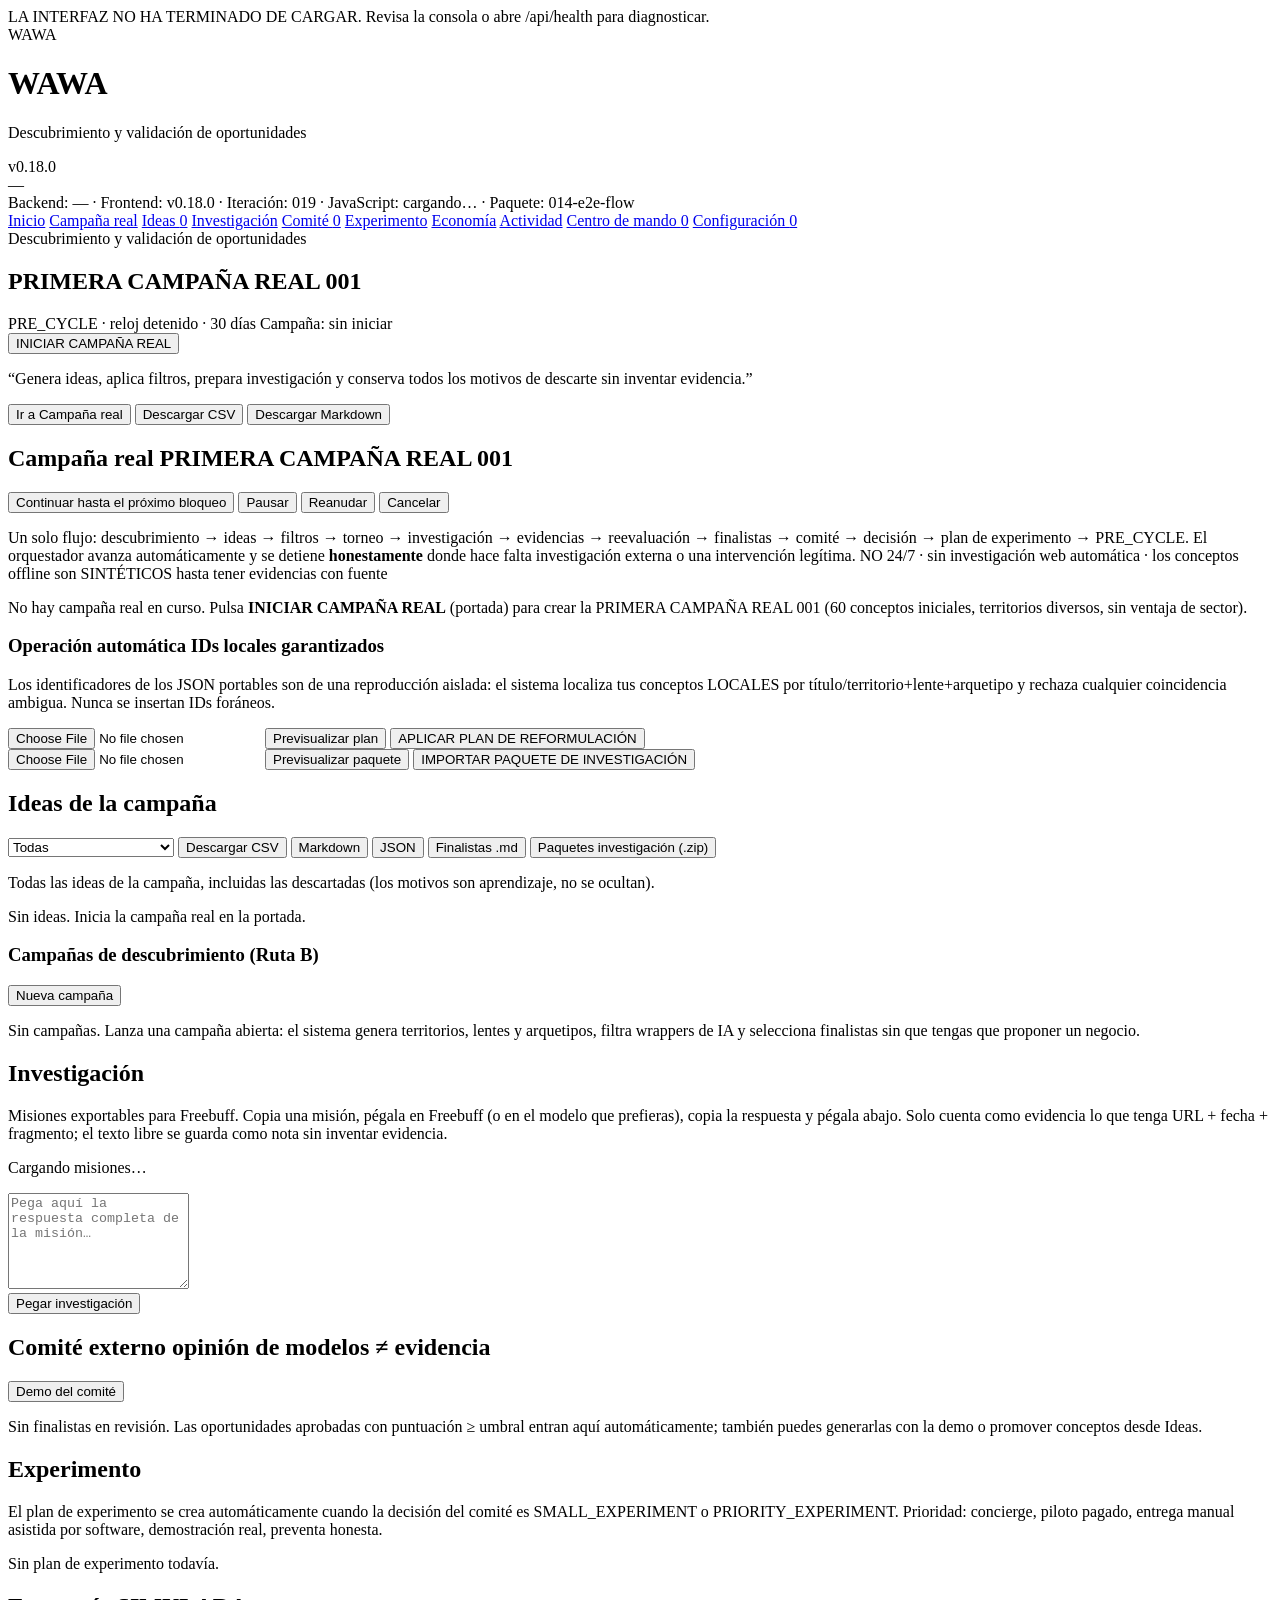
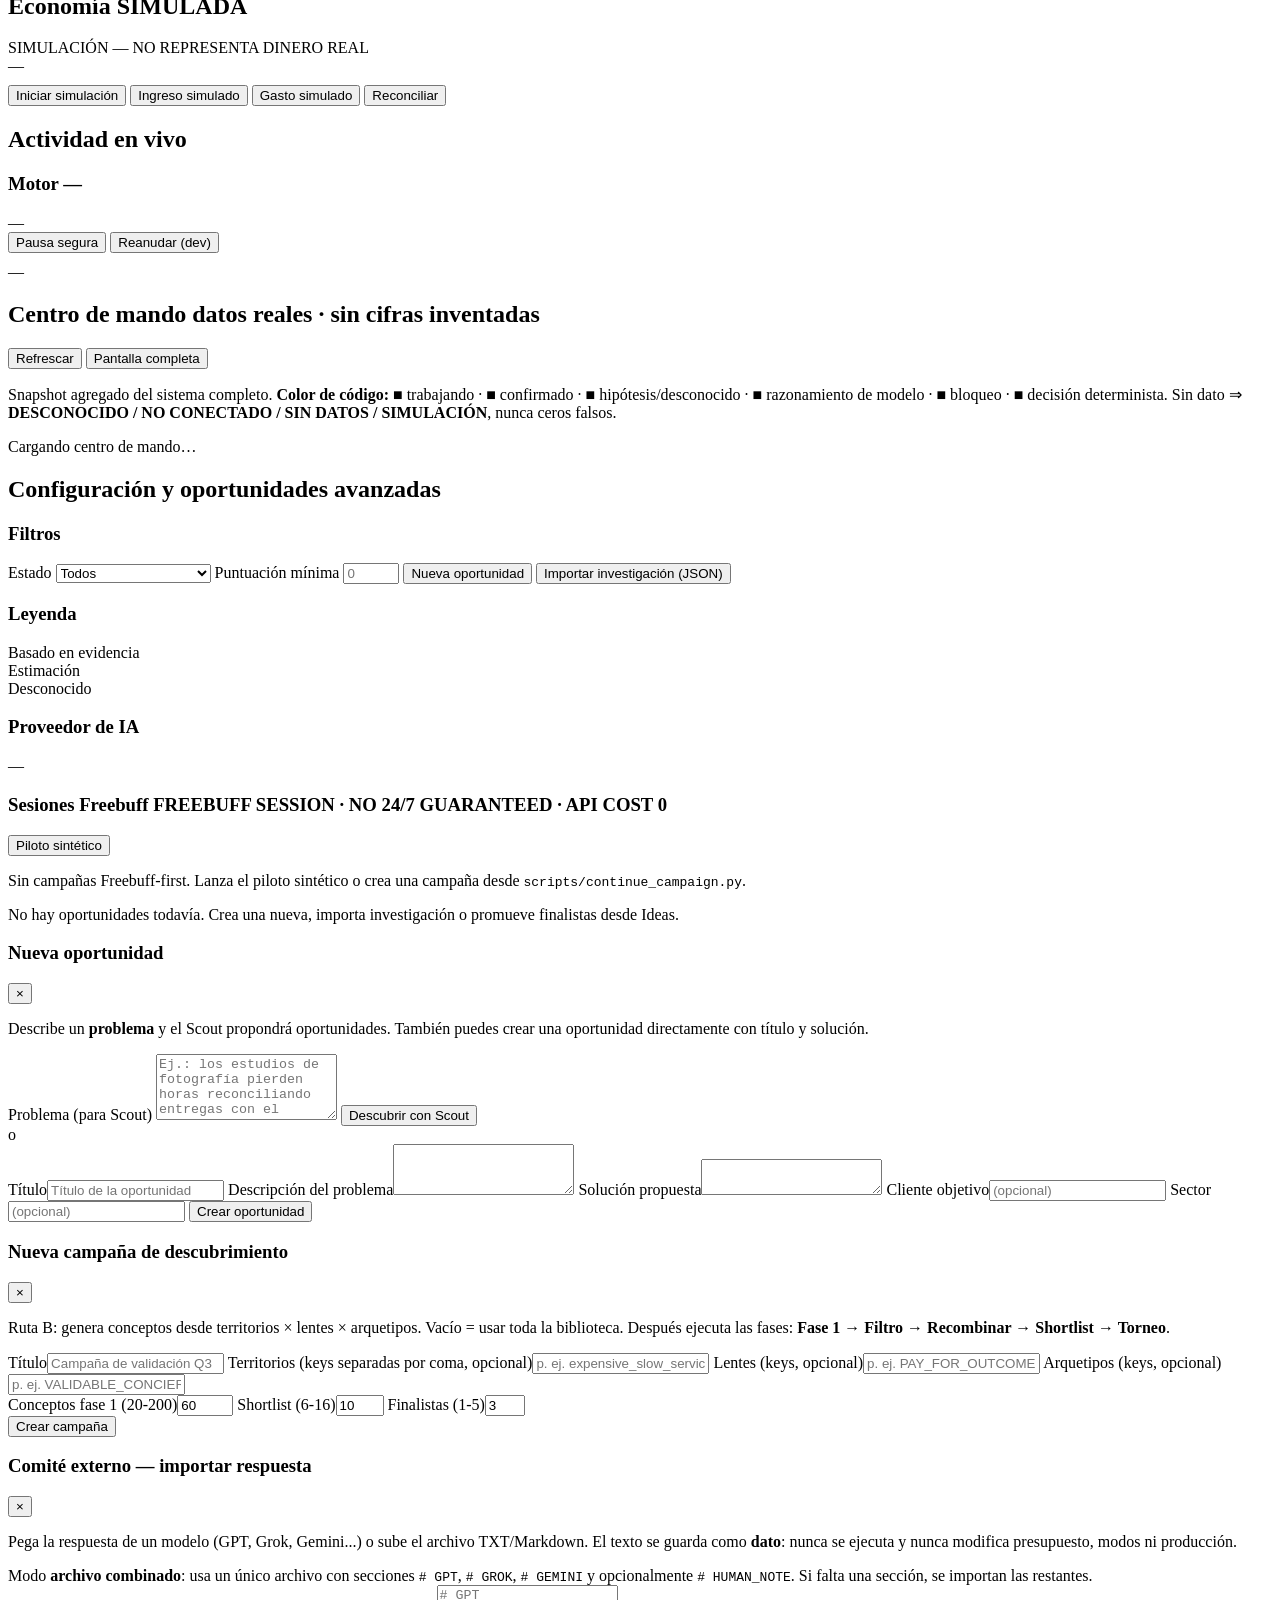
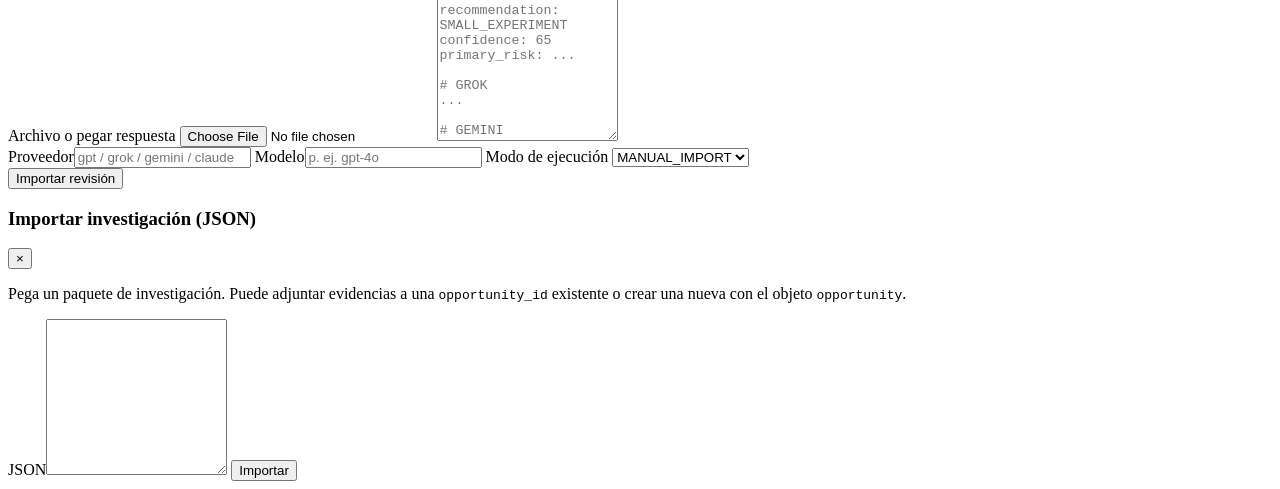
==== frontend/index.html @ 691245bf "Iteración 019: corrección semántica del centro de mando (v0.18.0) Contrato explícito de launch readi" ====
<!doctype html>
<html lang="es" data-wawa-version="0.18.0" data-iteration="019" data-build="019-command-center-contract">
  <head>
    <meta charset="utf-8" />
    <meta name="viewport" content="width=device-width, initial-scale=1" />
    <link rel="icon" href="data:," />
    <title>WAWA — Descubrimiento y validación de oportunidades</title>
    <link rel="stylesheet" href="/styles.css?v=0120" />
  </head>
  <body>
    <!-- Franja roja base: visible si app.js no termina de cargar (CSS puro). -->
    <div id="js-fail" class="js-fail">LA INTERFAZ NO HA TERMINADO DE CARGAR. Revisa la consola o abre /api/health para diagnosticar.</div>

    <header class="topbar">
      <div class="brand">
        <span class="brand-mark">WAWA</span>
        <div>
          <h1>WAWA</h1>
          <p class="brand-sub">Descubrimiento y validación de oportunidades</p>
        </div>
      </div>
      <div class="topbar-right">
        <span id="wawa-version" class="chip chip-neutral" title="Versión de esta interfaz">v0.18.0</span>
        <div id="budget-chip" class="chip chip-neutral" title="Estado del BudgetGuard">—</div>
      </div>
    </header>

    <!-- Diagnóstico visible (iteración 012): versiones y estado de JS. -->
    <div class="diag" id="diag">
      Backend: <span id="diag-backend">—</span>
      · Frontend: <span id="diag-frontend">v0.18.0</span>
      · Iteración: <span id="diag-iter">019</span>
      · JavaScript: <span id="diag-js">cargando…</span>
      · Paquete: <span id="diag-package">014-e2e-flow</span>
    </div>

    <!-- Navegación principal: HTML estático, visible sin JavaScript. -->
    <nav class="main-nav" id="main-nav">
      <a href="#home" data-view="home" class="nav-link active">Inicio</a>
      <a href="#campaign" data-view="campaign" class="nav-link">Campaña real</a>
      <a href="#ideas" data-view="ideas" class="nav-link">Ideas <span id="ideas-badge" class="badge">0</span></a>
      <a href="#research" data-view="research" class="nav-link">Investigación</a>
      <a href="#committee" data-view="committee" class="nav-link">Comité <span id="rev-badge" class="badge">0</span></a>
      <a href="#experiment" data-view="experiment" class="nav-link">Experimento</a>
      <a href="#economy" data-view="economy" class="nav-link">Economía</a>
      <a href="#activity" data-view="activity" class="nav-link">Actividad</a>
      <a href="#command" data-view="command" class="nav-link">Centro de mando <span id="cmd-badge" class="badge">0</span></a>
      <a href="#config" data-view="config" class="nav-link">Configuración <span id="count-badge" class="badge">0</span></a>
    </nav>

    <main class="app">
      <!-- ======================= INICIO (portada) ======================= -->
      <section id="view-home" class="view active">
        <div class="hero">
          <div class="hero-eyebrow">Descubrimiento y validación de oportunidades</div>
          <h2 class="hero-title">PRIMERA CAMPAÑA REAL 001</h2>
          <div class="hero-status">
            <span id="st-cycle" class="chip chip-ok">PRE_CYCLE · reloj detenido · 30 días</span>
            <span id="st-campaign" class="chip chip-neutral">Campaña: sin iniciar</span>
          </div>
          <button id="btn-hero-start" class="btn btn-primary btn-hero">INICIAR CAMPAÑA REAL</button>
          <p class="hero-sub">“Genera ideas, aplica filtros, prepara investigación y conserva todos los motivos de descarte sin inventar evidencia.”</p>
          <div class="hero-actions">
            <button id="btn-st-campaign" class="btn btn-ghost btn-sm">Ir a Campaña real</button>
            <button id="btn-st-csv" class="btn btn-ghost btn-sm">Descargar CSV</button>
            <button id="btn-st-md" class="btn btn-ghost btn-sm">Descargar Markdown</button>
          </div>
        </div>
      </section>

      <!-- ======================= CAMPAÑA REAL ======================= -->
      <section id="view-campaign" class="view hidden">
        <div class="view-head">
          <h2>Campaña real <span id="orc-tag" class="tag tag-unverified">PRIMERA CAMPAÑA REAL 001</span></h2>
          <div class="view-actions">
            <button id="btn-orc-advance" class="btn btn-secondary btn-sm hidden">Continuar hasta el próximo bloqueo</button>
            <button id="btn-orc-pause" class="btn btn-ghost btn-sm hidden">Pausar</button>
            <button id="btn-orc-resume" class="btn btn-ghost btn-sm hidden">Reanudar</button>
            <button id="btn-orc-cancel" class="btn btn-ghost btn-sm hidden">Cancelar</button>
          </div>
        </div>
        <p class="hint">Un solo flujo: descubrimiento → ideas → filtros → torneo → investigación → evidencias → reevaluación → finalistas → comité → decisión → plan de experimento → PRE_CYCLE. El orquestador avanza automáticamente y se detiene <strong>honestamente</strong> donde hace falta investigación externa o una intervención legítima. <span class="tag tag-unverified">NO 24/7 · sin investigación web automática · los conceptos offline son SINTÉTICOS hasta tener evidencias con fuente</span></p>
        <div id="orchestrator-panel" class="stack"></div>
        <div id="orchestrator-empty" class="empty hidden">
          <p>No hay campaña real en curso. Pulsa <strong>INICIAR CAMPAÑA REAL</strong> (portada) para crear la PRIMERA CAMPAÑA REAL 001 (60 conceptos iniciales, territorios diversos, sin ventaja de sector).</p>
        </div>

        <div class="sub-block">
          <h3>Operación automática <span class="tag tag-unverified">IDs locales garantizados</span></h3>
          <p class="hint">Los identificadores de los JSON portables son de una reproducción aislada: el sistema localiza tus conceptos LOCALES por título/territorio+lente+arquetipo y rechaza cualquier coincidencia ambigua. Nunca se insertan IDs foráneos.</p>
          <div class="row">
            <input type="file" id="file-reformulation-plan" class="input" accept=".json,application/json" />
            <button id="btn-apply-plan-preview" class="btn btn-ghost btn-sm">Previsualizar plan</button>
            <button id="btn-apply-plan" class="btn btn-primary btn-sm">APLICAR PLAN DE REFORMULACIÓN</button>
          </div>
          <div class="row">
            <input type="file" id="file-research-package" class="input" accept=".json,application/json" />
            <button id="btn-import-package-preview" class="btn btn-ghost btn-sm">Previsualizar paquete</button>
            <button id="btn-import-package" class="btn btn-primary btn-sm">IMPORTAR PAQUETE DE INVESTIGACIÓN</button>
          </div>
          <pre id="plan-result" class="code hidden"></pre>
        </div>
      </section>

      <!-- ======================= IDEAS ======================= -->
      <section id="view-ideas" class="view hidden">
        <div class="view-head">
          <h2>Ideas de la campaña</h2>
          <div class="view-actions">
            <select id="ideas-filter" class="input">
              <option value="all">Todas</option>
              <option value="active">Activas</option>
              <option value="discarded">Descartadas</option>
              <option value="reform">Necesitan reformulación</option>
              <option value="commodity">Commodity wrapper</option>
              <option value="shortlist">Shortlist / candidatas</option>
              <option value="research">En investigación</option>
              <option value="finalist">Finalistas</option>
            </select>
            <button id="btn-ideas-export" class="btn btn-secondary btn-sm">Descargar CSV</button>
            <button id="btn-ideas-export-md" class="btn btn-ghost btn-sm">Markdown</button>
            <button id="btn-ideas-export-json" class="btn btn-ghost btn-sm">JSON</button>
            <button id="btn-ideas-export-finalists" class="btn btn-ghost btn-sm">Finalistas .md</button>
            <button id="btn-ideas-export-research" class="btn btn-ghost btn-sm">Paquetes investigación (.zip)</button>
          </div>
        </div>
        <p class="hint">Todas las ideas de la campaña, incluidas las descartadas (los motivos son aprendizaje, no se ocultan).</p>
        <div id="ideas-grid" class="grid"></div>
        <div id="ideas-empty" class="empty hidden"><p>Sin ideas. Inicia la campaña real en la portada.</p></div>

        <div class="sub-block">
          <div class="view-head">
            <h3>Campañas de descubrimiento (Ruta B)</h3>
            <button id="btn-campaign-new" class="btn btn-primary btn-sm">Nueva campaña</button>
          </div>
          <div id="discovery" class="stack"></div>
          <div id="discovery-empty" class="empty hidden">
            <p>Sin campañas. Lanza una campaña abierta: el sistema genera territorios, lentes y arquetipos, filtra wrappers de IA y selecciona finalistas sin que tengas que proponer un negocio.</p>
          </div>
        </div>
      </section>

      <!-- ======================= INVESTIGACIÓN ======================= -->
      <section id="view-research" class="view hidden">
        <div class="view-head"><h2>Investigación</h2></div>
        <p class="hint">Misiones exportables para Freebuff. Copia una misión, pégala en Freebuff (o en el modelo que prefieras), copia la respuesta y pégala abajo. Solo cuenta como evidencia lo que tenga URL + fecha + fragmento; el texto libre se guarda como nota sin inventar evidencia.</p>
        <div id="research-missions" class="stack"><p class="hint">Cargando misiones…</p></div>
        <div class="row" style="margin-top:10px">
          <textarea id="research-paste" class="input" rows="6" placeholder="Pega aquí la respuesta completa de la misión…"></textarea>
        </div>
        <div class="row"><button id="btn-research-import" class="btn btn-primary btn-sm">Pegar investigación</button></div>
      </section>

      <!-- ======================= COMITÉ ======================= -->
      <section id="view-committee" class="view hidden">
        <div class="view-head">
          <h2>Comité externo <span class="tag tag-unverified">opinión de modelos ≠ evidencia</span></h2>
          <button id="btn-reviews-demo" class="btn btn-ghost btn-sm" title="Crea una finalista SINTÉTICA y demuestra el comité de contraste">Demo del comité</button>
        </div>
        <div id="reviews-config" class="reviews-config"></div>
        <div id="reviews-queue" class="stack"></div>
        <div id="reviews-empty" class="empty hidden">
          <p>Sin finalistas en revisión. Las oportunidades aprobadas con puntuación ≥ umbral entran aquí automáticamente; también puedes generarlas con la demo o promover conceptos desde Ideas.</p>
        </div>
      </section>

      <!-- ======================= EXPERIMENTO ======================= -->
      <section id="view-experiment" class="view hidden">
        <div class="view-head"><h2>Experimento</h2></div>
        <p class="hint">El plan de experimento se crea automáticamente cuando la decisión del comité es SMALL_EXPERIMENT o PRIORITY_EXPERIMENT. Prioridad: concierge, piloto pagado, entrega manual asistida por software, demostración real, preventa honesta.</p>
        <div id="experiment-plan" class="stack"><p class="hint">Sin plan de experimento todavía.</p></div>
      </section>

      <!-- ======================= ECONOMÍA ======================= -->
      <section id="view-economy" class="view hidden">
        <div class="view-head"><h2>Economía <span class="tag tag-unverified">SIMULADA</span></h2></div>
        <div id="economy-warning" class="eco-banner hidden">SIMULACIÓN — NO REPRESENTA DINERO REAL</div>
        <div id="economy-info" class="card">—</div>
        <div class="card engine-actions" style="margin-top:10px">
          <button id="btn-sim-start" class="btn btn-secondary btn-sm">Iniciar simulación</button>
          <button id="btn-sim-income" class="btn btn-ghost btn-sm">Ingreso simulado</button>
          <button id="btn-sim-expense" class="btn btn-ghost btn-sm">Gasto simulado</button>
          <button id="btn-reconcile" class="btn btn-ghost btn-sm">Reconciliar</button>
        </div>
        <div id="economy-ledger" class="feed card" style="margin-top:10px"></div>
      </section>

      <!-- ======================= ACTIVIDAD ======================= -->
      <section id="view-activity" class="view hidden">
        <div class="view-head"><h2>Actividad en vivo</h2></div>
        <div class="card">
          <h3>Motor <span id="engine-mode-chip" class="chip chip-neutral">—</span></h3>
          <div id="engine-info">—</div>
          <div class="engine-actions">
            <button id="btn-safe-pause" class="btn btn-ghost btn-sm">Pausa segura</button>
            <button id="btn-resume-dev" class="btn btn-ghost btn-sm">Reanudar (dev)</button>
          </div>
        </div>
        <div id="engine-feed" class="feed card" style="margin-top:10px">—</div>
      </section>

      <!-- ======================= CENTRO DE MANDO (iteración 018) ======================= -->
      <section id="view-command" class="view hidden">
        <div class="view-head">
          <h2>Centro de mando <span class="tag tag-unverified">datos reales · sin cifras inventadas</span></h2>
          <div class="view-actions">
            <button id="btn-cmd-refresh" class="btn btn-ghost btn-sm">Refrescar</button>
            <button id="btn-cmd-fullscreen" class="btn btn-ghost btn-sm">Pantalla completa</button>
          </div>
        </div>
        <p class="hint">Snapshot agregado del sistema completo. <strong>Color de código:</strong> <span class="c-cyan">■</span> trabajando · <span class="c-green">■</span> confirmado · <span class="c-amber">■</span> hipótesis/desconocido · <span class="c-violet">■</span> razonamiento de modelo · <span class="c-red">■</span> bloqueo · <span class="c-white">■</span> decisión determinista. Sin dato ⇒ <strong>DESCONOCIDO / NO CONECTADO / SIN DATOS / SIMULACIÓN</strong>, nunca ceros falsos.</p>
        <div id="command-grid" class="command-grid"><p class="hint">Cargando centro de mando…</p></div>
        <div id="command-detail" class="command-detail hidden"></div>
      </section>

      <!-- ======================= CONFIGURACIÓN ======================= -->
      <section id="view-config" class="view hidden">
        <div class="view-head">
          <h2>Configuración y oportunidades avanzadas</h2>
        </div>
        <div class="config-grid">
          <div class="card">
            <h3>Filtros</h3>
            <label class="field">
              <span>Estado</span>
              <select id="filter-status">
                <option value="">Todos</option>
                <option value="draft">Borrador</option>
                <option value="researching">En investigación</option>
                <option value="evaluated">Evaluada</option>
                <option value="approved">Aprobada</option>
                <option value="needs_more_research">Necesita investigación</option>
                <option value="deferred">Aplazada</option>
                <option value="rejected">Rechazada</option>
                <option value="blocked">Bloqueada</option>
              </select>
            </label>
            <label class="field">
              <span>Puntuación mínima</span>
              <input id="filter-min-score" type="number" min="0" max="100" placeholder="0" />
            </label>
            <button id="btn-new" class="btn btn-primary btn-block">Nueva oportunidad</button>
            <button id="btn-import" class="btn btn-secondary btn-block">Importar investigación (JSON)</button>
          </div>
          <div class="card legend">
            <h3>Leyenda</h3>
            <div class="legend-row"><span class="dot dot-evidence"></span> Basado en evidencia</div>
            <div class="legend-row"><span class="dot dot-estimate"></span> Estimación</div>
            <div class="legend-row"><span class="dot dot-unknown"></span> Desconocido</div>
          </div>
          <div class="card">
            <h3>Proveedor de IA</h3>
            <div id="providers-info">—</div>
          </div>
          <div class="card">
            <h3>Sesiones Freebuff <span class="tag tag-unverified">FREEBUFF SESSION · NO 24/7 GUARANTEED · API COST 0</span></h3>
            <button id="btn-campaigns-demo" class="btn btn-ghost btn-sm" title="Crea el piloto SINTÉTICO FREEBUFF-FIRST PILOT 001">Piloto sintético</button>
            <div id="campaigns" class="stack" style="margin-top:10px"></div>
            <div id="campaigns-empty" class="empty hidden">
              <p>Sin campañas Freebuff-first. Lanza el piloto sintético o crea una campaña desde <code>scripts/continue_campaign.py</code>.</p>
            </div>
          </div>
        </div>
        <div id="opportunities" class="grid" style="margin-top:14px"></div>
        <div id="empty-state" class="empty hidden">
          <p>No hay oportunidades todavía. Crea una nueva, importa investigación o promueve finalistas desde Ideas.</p>
        </div>
      </section>
    </main>

    <section id="detail" class="detail hidden">
      <div id="detail-content"></div>
    </section>

    <!-- Modales (ids originales que espera app.js) -->
    <div id="modal-new" class="modal hidden">
      <div class="modal-box">
        <div class="modal-head"><h3>Nueva oportunidad</h3><button class="modal-close" data-close="modal-new">×</button></div>
        <div class="modal-body">
          <p class="hint">Describe un <strong>problema</strong> y el Scout propondrá oportunidades. También puedes crear una oportunidad directamente con título y solución.</p>
          <label class="field"><span>Problema (para Scout)</span>
            <textarea id="new-problem" rows="4" placeholder="Ej.: los estudios de fotografía pierden horas reconciliando entregas con el cliente..."></textarea>
          </label>
          <button id="btn-discover" class="btn btn-primary">Descubrir con Scout</button>
          <div class="divider"><span>o</span></div>
          <label class="field"><span>Título</span><input id="new-title" placeholder="Título de la oportunidad" /></label>
          <label class="field"><span>Descripción del problema</span><textarea id="new-desc" rows="3"></textarea></label>
          <label class="field"><span>Solución propuesta</span><textarea id="new-solution" rows="2"></textarea></label>
          <label class="field"><span>Cliente objetivo</span><input id="new-customer" placeholder="(opcional)" /></label>
          <label class="field"><span>Sector</span><input id="new-sector" placeholder="(opcional)" /></label>
          <button id="btn-create" class="btn btn-secondary">Crear oportunidad</button>
          <div id="modal-new-msg" class="msg hidden"></div>
        </div>
      </div>
    </div>

    <div id="modal-campaign" class="modal hidden">
      <div class="modal-box">
        <div class="modal-head"><h3>Nueva campaña de descubrimiento</h3><button class="modal-close" data-close="modal-campaign">×</button></div>
        <div class="modal-body">
          <p class="hint">Ruta B: genera conceptos desde territorios × lentes × arquetipos. Vacío = usar toda la biblioteca. Después ejecuta las fases: <strong>Fase 1 → Filtro → Recombinar → Shortlist → Torneo</strong>.</p>
          <label class="field"><span>Título</span><input id="camp-title" placeholder="Campaña de validación Q3" /></label>
          <label class="field"><span>Territorios (keys separadas por coma, opcional)</span><input id="camp-territories" placeholder="p. ej. expensive_slow_services, underused_assets" /></label>
          <label class="field"><span>Lentes (keys, opcional)</span><input id="camp-lenses" placeholder="p. ej. PAY_FOR_OUTCOME, VERIFY_THE_OUTPUT" /></label>
          <label class="field"><span>Arquetipos (keys, opcional)</span><input id="camp-archetypes" placeholder="p. ej. VALIDABLE_CONCIERGE, DATA_PRODUCT" /></label>
          <div class="field-row">
            <label class="field"><span>Conceptos fase 1 (20-200)</span><input id="camp-p1" type="number" min="20" max="200" value="60" /></label>
            <label class="field"><span>Shortlist (6-16)</span><input id="camp-sl" type="number" min="6" max="16" value="10" /></label>
            <label class="field"><span>Finalistas (1-5)</span><input id="camp-fin" type="number" min="1" max="5" value="3" /></label>
          </div>
          <button id="btn-campaign-create" class="btn btn-primary">Crear campaña</button>
          <div id="modal-campaign-msg" class="msg hidden"></div>
        </div>
      </div>
    </div>

    <div id="modal-review" class="modal hidden">
      <div class="modal-box">
        <div class="modal-head"><h3>Comité externo — importar respuesta</h3><button class="modal-close" data-close="modal-review">×</button></div>
        <div class="modal-body">
          <p class="hint">Pega la respuesta de un modelo (GPT, Grok, Gemini...) o sube el archivo TXT/Markdown. El texto se guarda como <strong>dato</strong>: nunca se ejecuta y nunca modifica presupuesto, modos ni producción.</p>
          <div id="review-combined-note" class="hint hidden">
            Modo <strong>archivo combinado</strong>: usa un único archivo con secciones
            <code># GPT</code>, <code># GROK</code>, <code># GEMINI</code> y opcionalmente
            <code># HUMAN_NOTE</code>. Si falta una sección, se importan las restantes.
          </div>
          <label class="field"><span>Archivo o pegar respuesta</span>
            <input id="review-file" type="file" accept=".txt,.md,.markdown" />
            <textarea id="review-content" rows="10" placeholder="# GPT&#10;recommendation: SMALL_EXPERIMENT&#10;confidence: 65&#10;primary_risk: ...&#10;&#10;# GROK&#10;...&#10;&#10;# GEMINI&#10;..."></textarea>
          </label>
          <div class="field-row">
            <label class="field"><span>Proveedor</span><input id="review-provider" placeholder="gpt / grok / gemini / claude" /></label>
            <label class="field"><span>Modelo</span><input id="review-model" placeholder="p. ej. gpt-4o" /></label>
            <label class="field"><span>Modo de ejecución</span>
              <select id="review-mode">
                <option value="MANUAL_IMPORT">MANUAL_IMPORT</option>
                <option value="API_AUTOMATIC">API_AUTOMATIC</option>
                <option value="MOCK">MOCK</option>
                <option value="HUMAN">HUMAN</option>
                <option value="INTERNAL">INTERNAL</option>
              </select>
            </label>
          </div>
          <button id="btn-review-import" class="btn btn-primary">Importar revisión</button>
          <div id="modal-review-msg" class="msg hidden"></div>
        </div>
      </div>
    </div>

    <div id="modal-import" class="modal hidden">
      <div class="modal-box">
        <div class="modal-head"><h3>Importar investigación (JSON)</h3><button class="modal-close" data-close="modal-import">×</button></div>
        <div class="modal-body">
          <p class="hint">Pega un paquete de investigación. Puede adjuntar evidencias a una <code>opportunity_id</code> existente o crear una nueva con el objeto <code>opportunity</code>.</p>
          <label class="field"><span>JSON</span><textarea id="import-json" rows="10" spellcheck="false"></textarea></label>
          <button id="btn-import-go" class="btn btn-primary">Importar</button>
          <div id="modal-import-msg" class="msg hidden"></div>
        </div>
      </div>
    </div>

    <noscript>
      <div class="noscript-box">
        <p><strong>JavaScript no se ha cargado.</strong> Revisa app.js o abre Diagnóstico.</p>
        <p>La navegación y el botón INICIAR CAMPAÑA REAL están aquí arriba (HTML estático). Para diagnóstico: <a href="/api/health">/api/health</a></p>
      </div>
    </noscript>

    <script src="/app.js?v=0190"></script>
    <script src="/ops17.js?v=0190"></script>
    <script src="/ops18.js?v=0190"></script>
  </body>
</html>
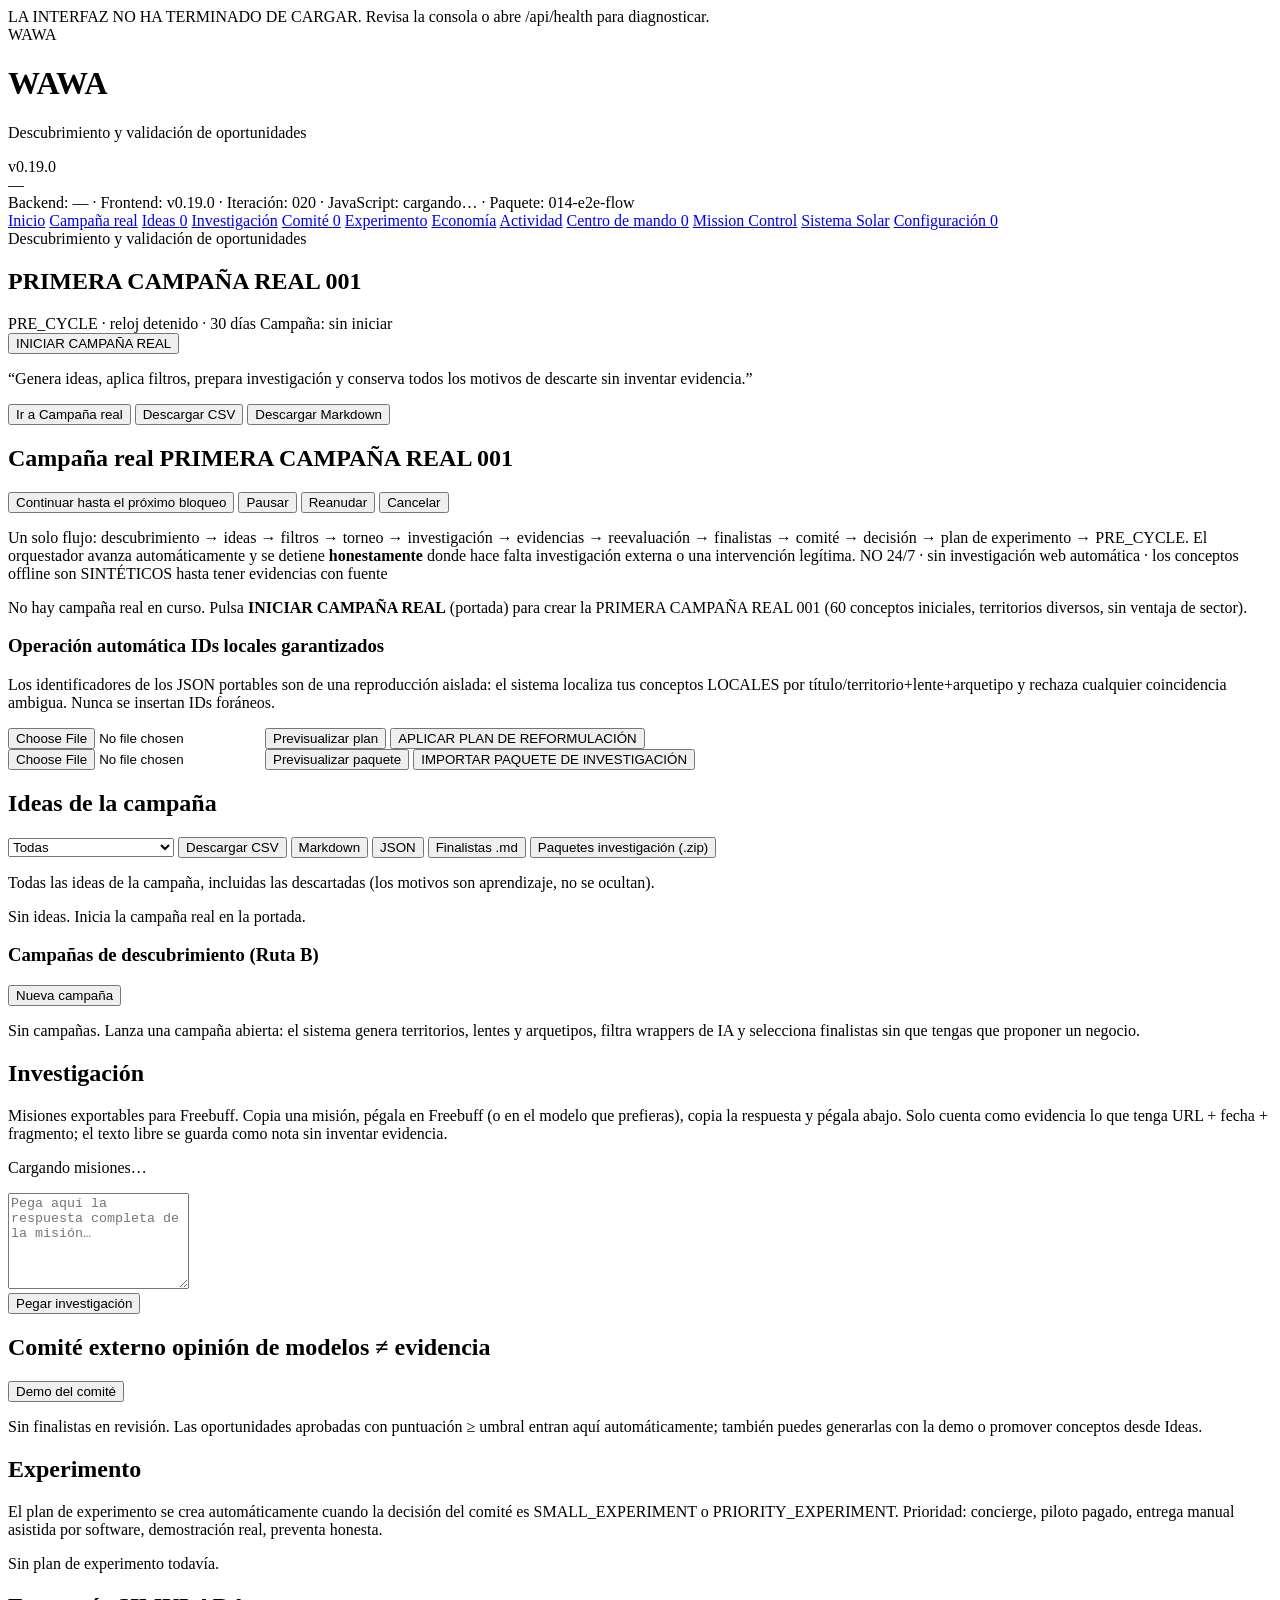
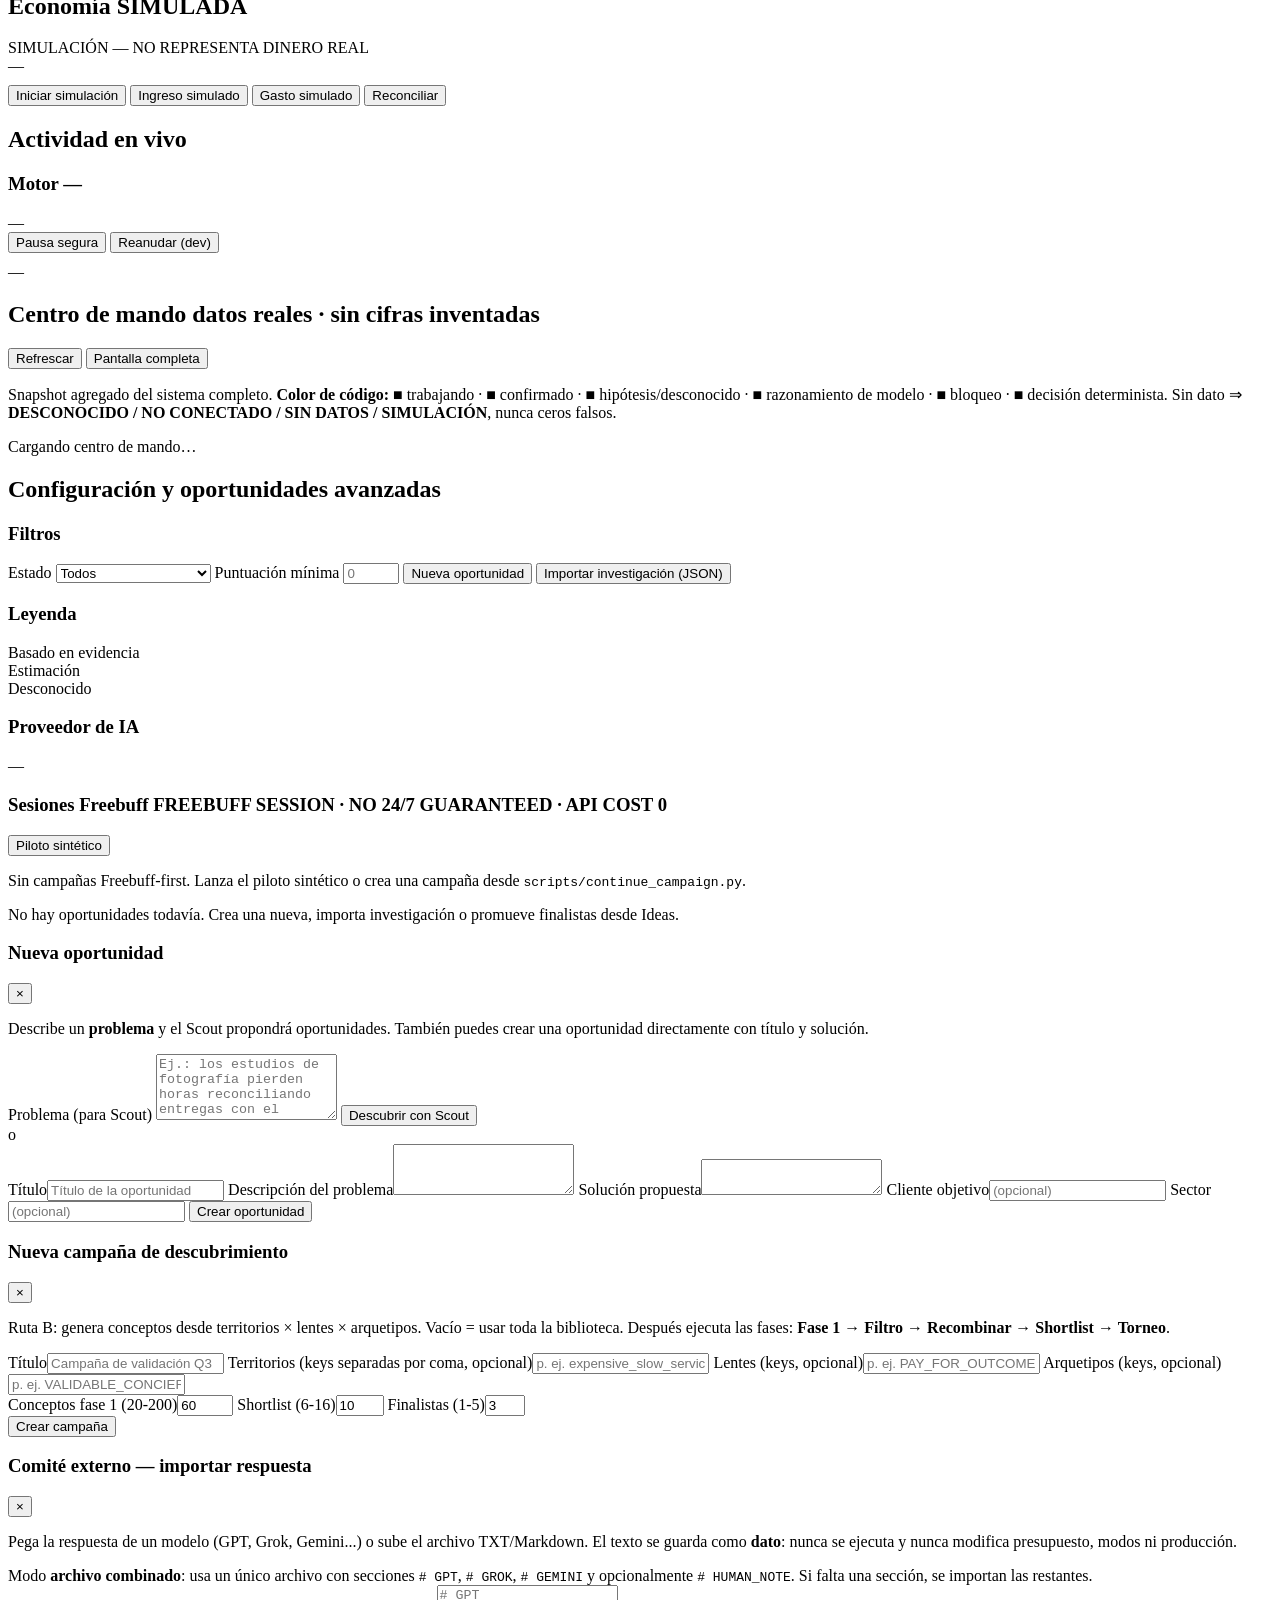
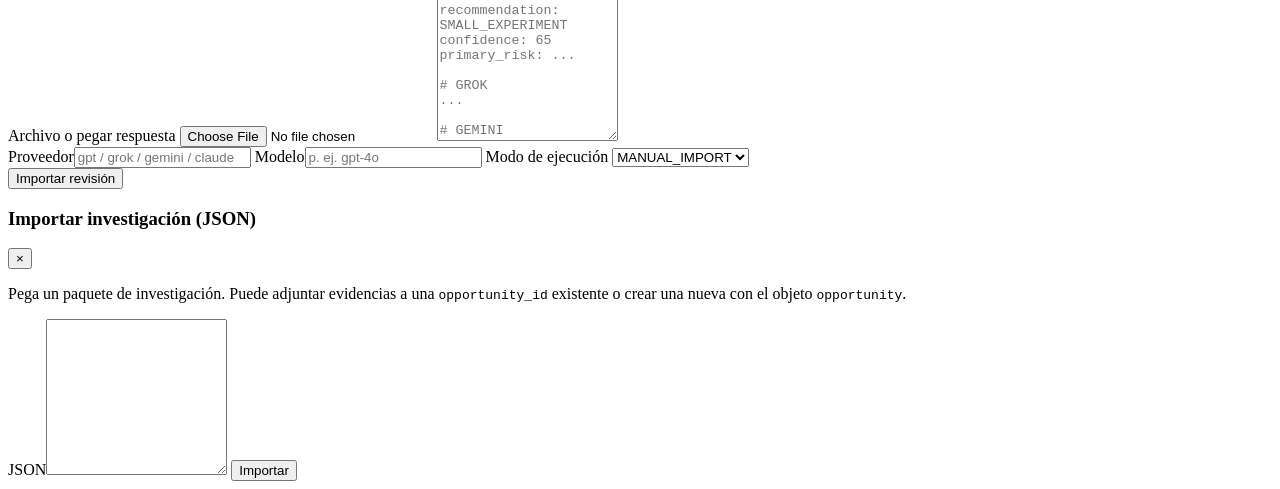
==== commit d9d56739: "Iteración 020: Agent Mission Control Premium (v0.19.0) Sistema Solar Canvas 2D + Mission Control cyb" ====
--- a/frontend/index.html
+++ b/frontend/index.html
@@ -1,5 +1,5 @@
 <!doctype html>
-<html lang="es" data-wawa-version="0.18.0" data-iteration="019" data-build="019-command-center-contract">
+<html lang="es" data-wawa-version="0.19.0" data-iteration="020" data-build="020-agent-mission-control">
   <head>
     <meta charset="utf-8" />
     <meta name="viewport" content="width=device-width, initial-scale=1" />
@@ -20,7 +20,7 @@
         </div>
       </div>
       <div class="topbar-right">
-        <span id="wawa-version" class="chip chip-neutral" title="Versión de esta interfaz">v0.18.0</span>
+        <span id="wawa-version" class="chip chip-neutral" title="Versión de esta interfaz">v0.19.0</span>
         <div id="budget-chip" class="chip chip-neutral" title="Estado del BudgetGuard">—</div>
       </div>
     </header>
@@ -28,8 +28,8 @@
     <!-- Diagnóstico visible (iteración 012): versiones y estado de JS. -->
     <div class="diag" id="diag">
       Backend: <span id="diag-backend">—</span>
-      · Frontend: <span id="diag-frontend">v0.18.0</span>
-      · Iteración: <span id="diag-iter">019</span>
+      · Frontend: <span id="diag-frontend">v0.19.0</span>
+      · Iteración: <span id="diag-iter">020</span>
       · JavaScript: <span id="diag-js">cargando…</span>
       · Paquete: <span id="diag-package">014-e2e-flow</span>
     </div>
@@ -45,6 +45,8 @@
       <a href="#economy" data-view="economy" class="nav-link">Economía</a>
       <a href="#activity" data-view="activity" class="nav-link">Actividad</a>
       <a href="#command" data-view="command" class="nav-link">Centro de mando <span id="cmd-badge" class="badge">0</span></a>
+      <a href="/mission-control" class="nav-link" target="_blank" rel="noopener">Mission Control</a>
+      <a href="/agents-viz" class="nav-link" target="_blank" rel="noopener">Sistema Solar</a>
       <a href="#config" data-view="config" class="nav-link">Configuración <span id="count-badge" class="badge">0</span></a>
     </nav>
 
@@ -366,8 +368,8 @@
       </div>
     </noscript>
 
-    <script src="/app.js?v=0190"></script>
-    <script src="/ops17.js?v=0190"></script>
-    <script src="/ops18.js?v=0190"></script>
+    <script src="/app.js?v=0200"></script>
+    <script src="/ops17.js?v=0200"></script>
+    <script src="/ops18.js?v=0200"></script>
   </body>
 </html>
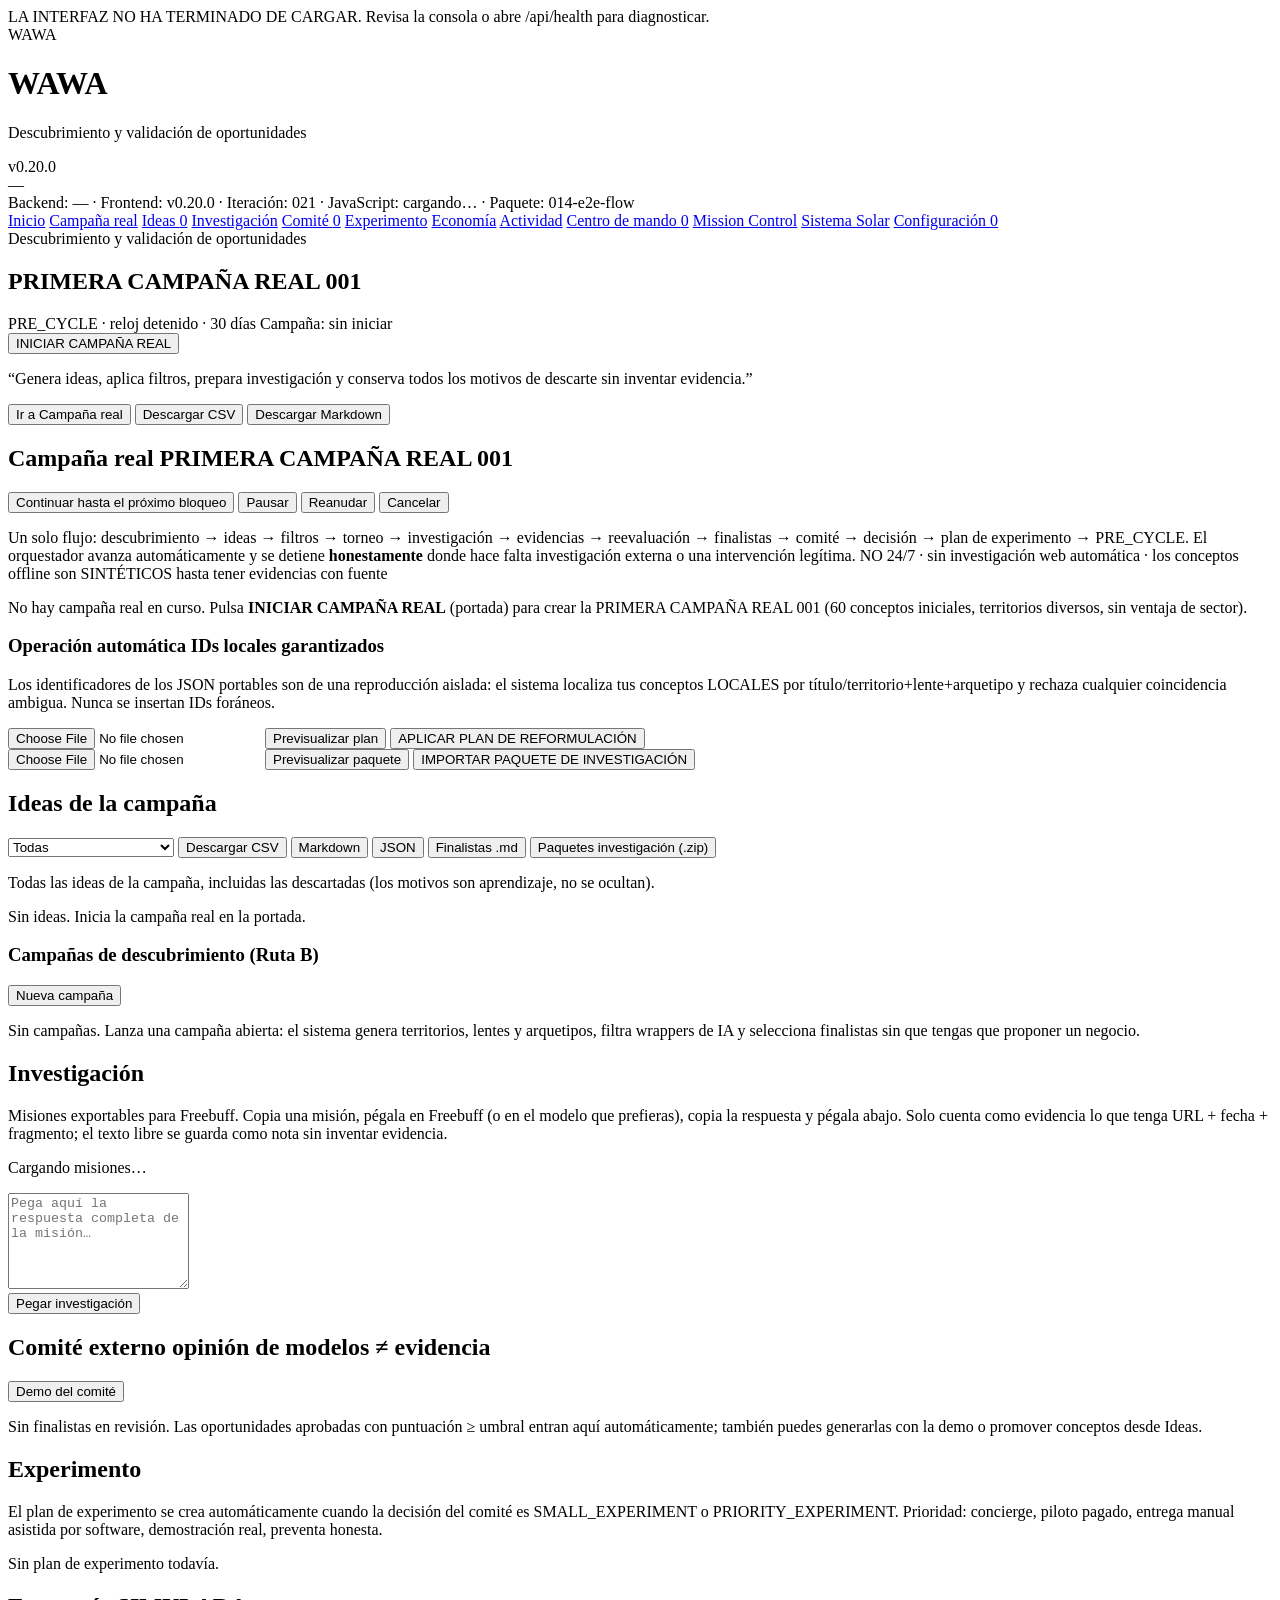
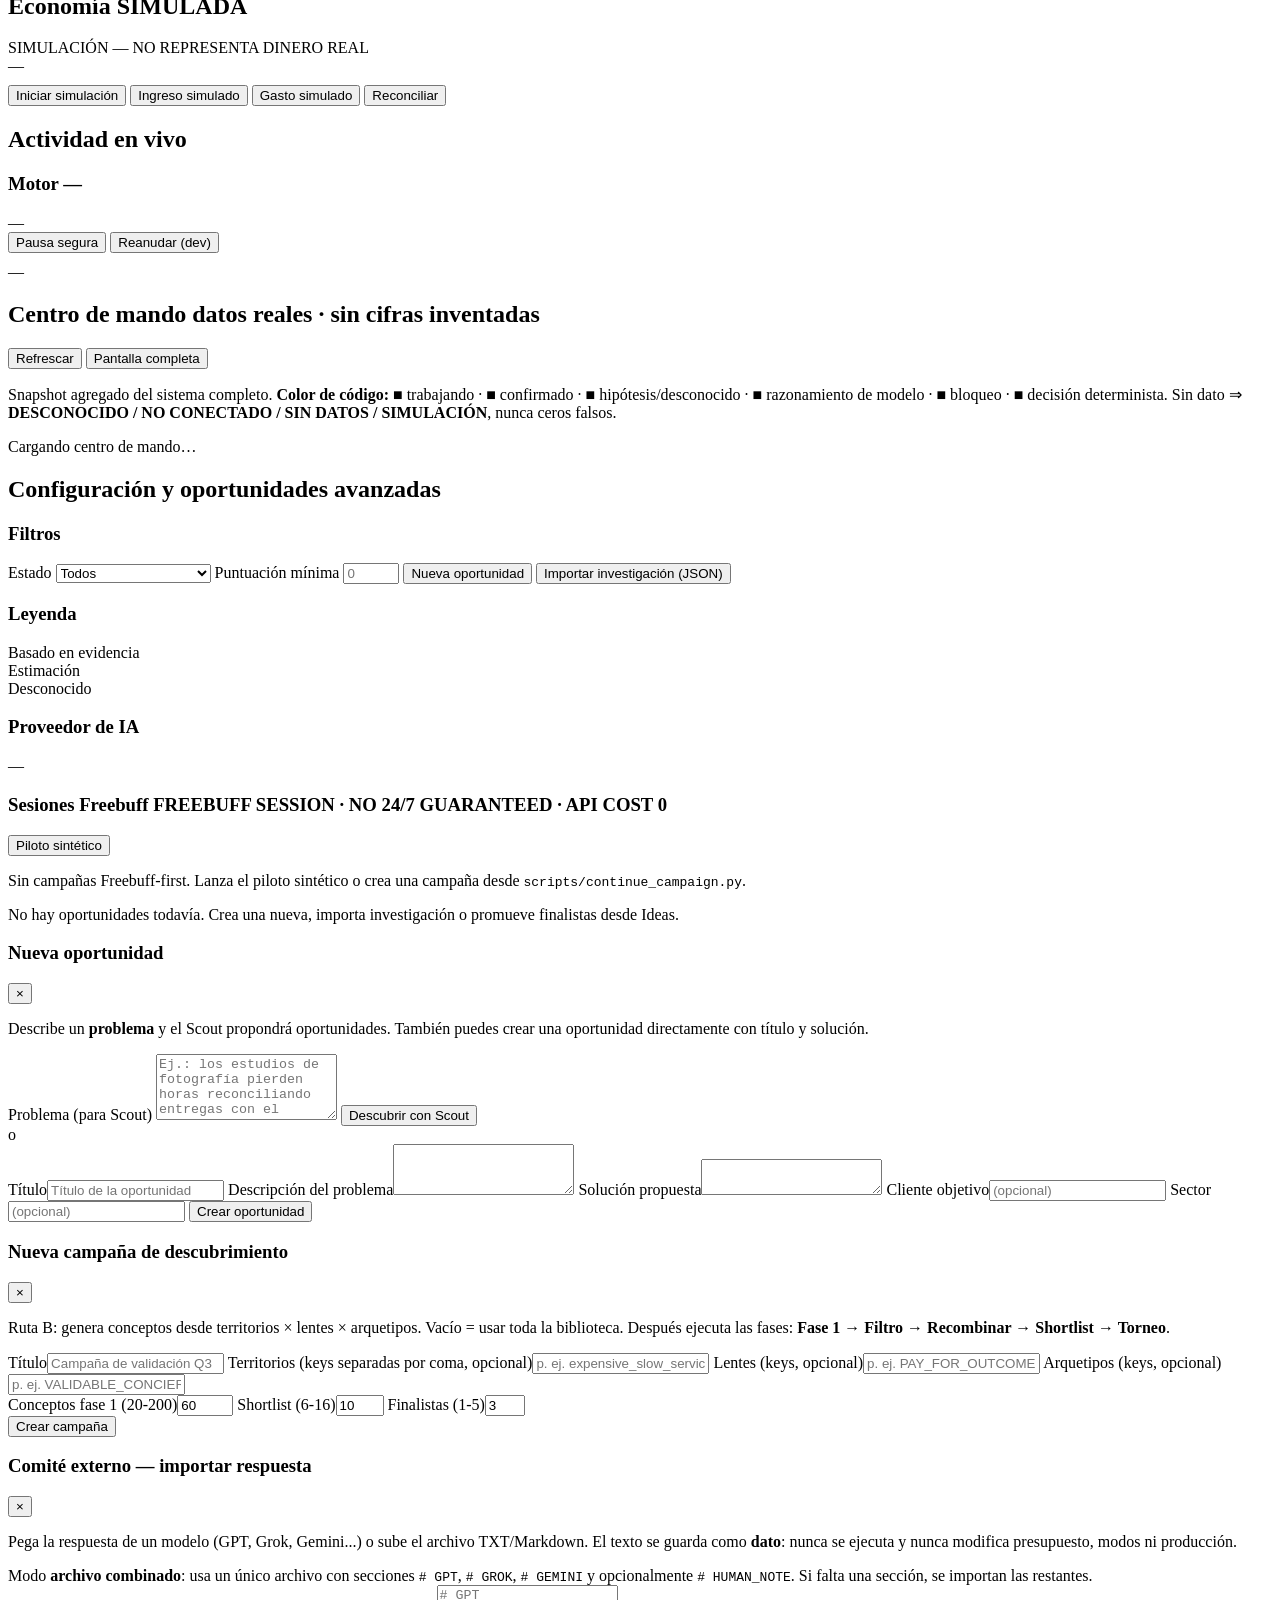
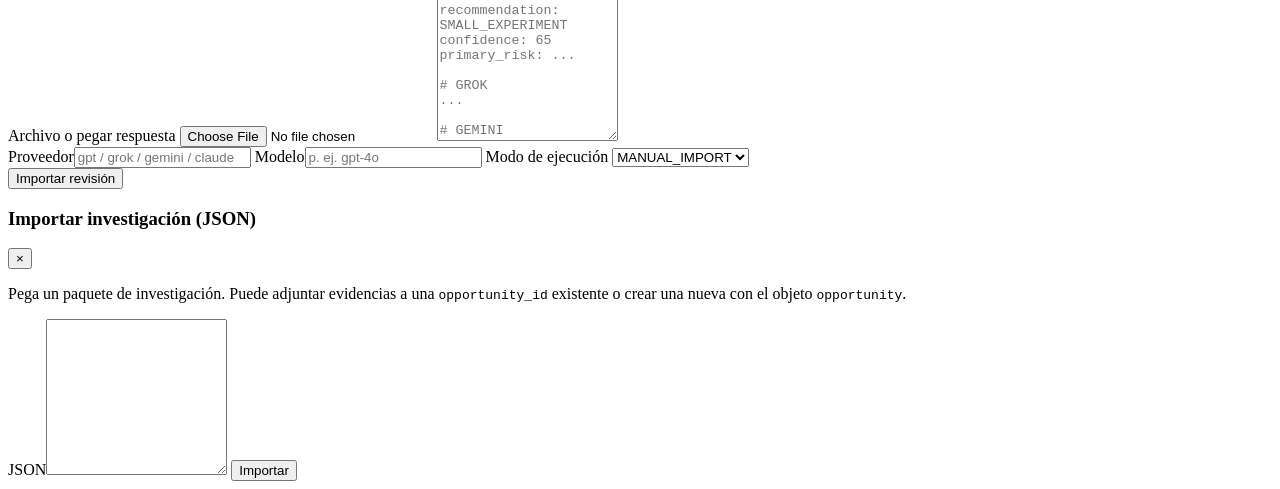
==== commit 8ca43b17: "Iteración 021: activación comercial — READY_TO_CONNECT_SERVICES (v0.20.0) Investigación Fase 1 real " ====
--- a/frontend/index.html
+++ b/frontend/index.html
@@ -1,5 +1,5 @@
 <!doctype html>
-<html lang="es" data-wawa-version="0.19.0" data-iteration="020" data-build="020-agent-mission-control">
+<html lang="es" data-wawa-version="0.20.0" data-iteration="021" data-build="021-commercial-activation">
   <head>
     <meta charset="utf-8" />
     <meta name="viewport" content="width=device-width, initial-scale=1" />
@@ -20,7 +20,7 @@
         </div>
       </div>
       <div class="topbar-right">
-        <span id="wawa-version" class="chip chip-neutral" title="Versión de esta interfaz">v0.19.0</span>
+        <span id="wawa-version" class="chip chip-neutral" title="Versión de esta interfaz">v0.20.0</span>
         <div id="budget-chip" class="chip chip-neutral" title="Estado del BudgetGuard">—</div>
       </div>
     </header>
@@ -28,8 +28,8 @@
     <!-- Diagnóstico visible (iteración 012): versiones y estado de JS. -->
     <div class="diag" id="diag">
       Backend: <span id="diag-backend">—</span>
-      · Frontend: <span id="diag-frontend">v0.19.0</span>
-      · Iteración: <span id="diag-iter">020</span>
+      · Frontend: <span id="diag-frontend">v0.20.0</span>
+      · Iteración: <span id="diag-iter">021</span>
       · JavaScript: <span id="diag-js">cargando…</span>
       · Paquete: <span id="diag-package">014-e2e-flow</span>
     </div>
@@ -368,8 +368,8 @@
       </div>
     </noscript>
 
-    <script src="/app.js?v=0200"></script>
-    <script src="/ops17.js?v=0200"></script>
-    <script src="/ops18.js?v=0200"></script>
+    <script src="/app.js?v=0210"></script>
+    <script src="/ops17.js?v=0210"></script>
+    <script src="/ops18.js?v=0210"></script>
   </body>
 </html>
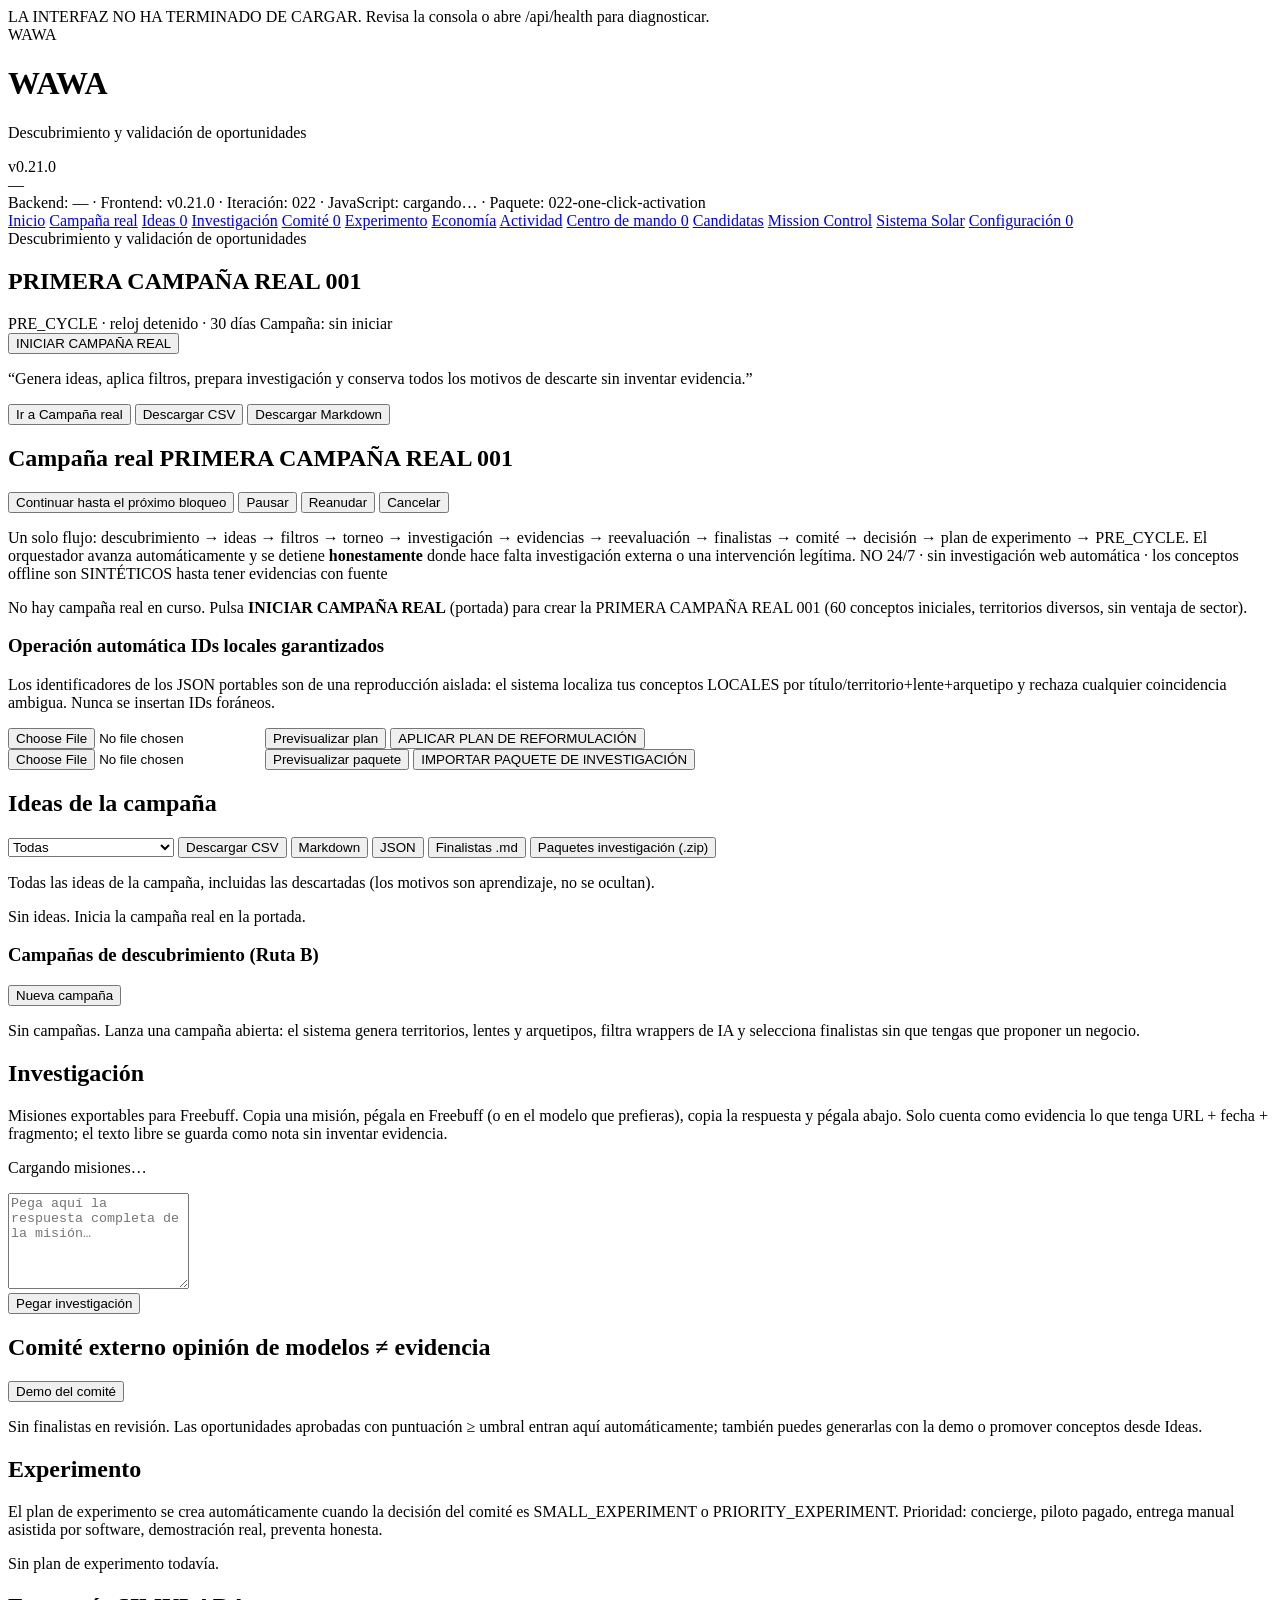
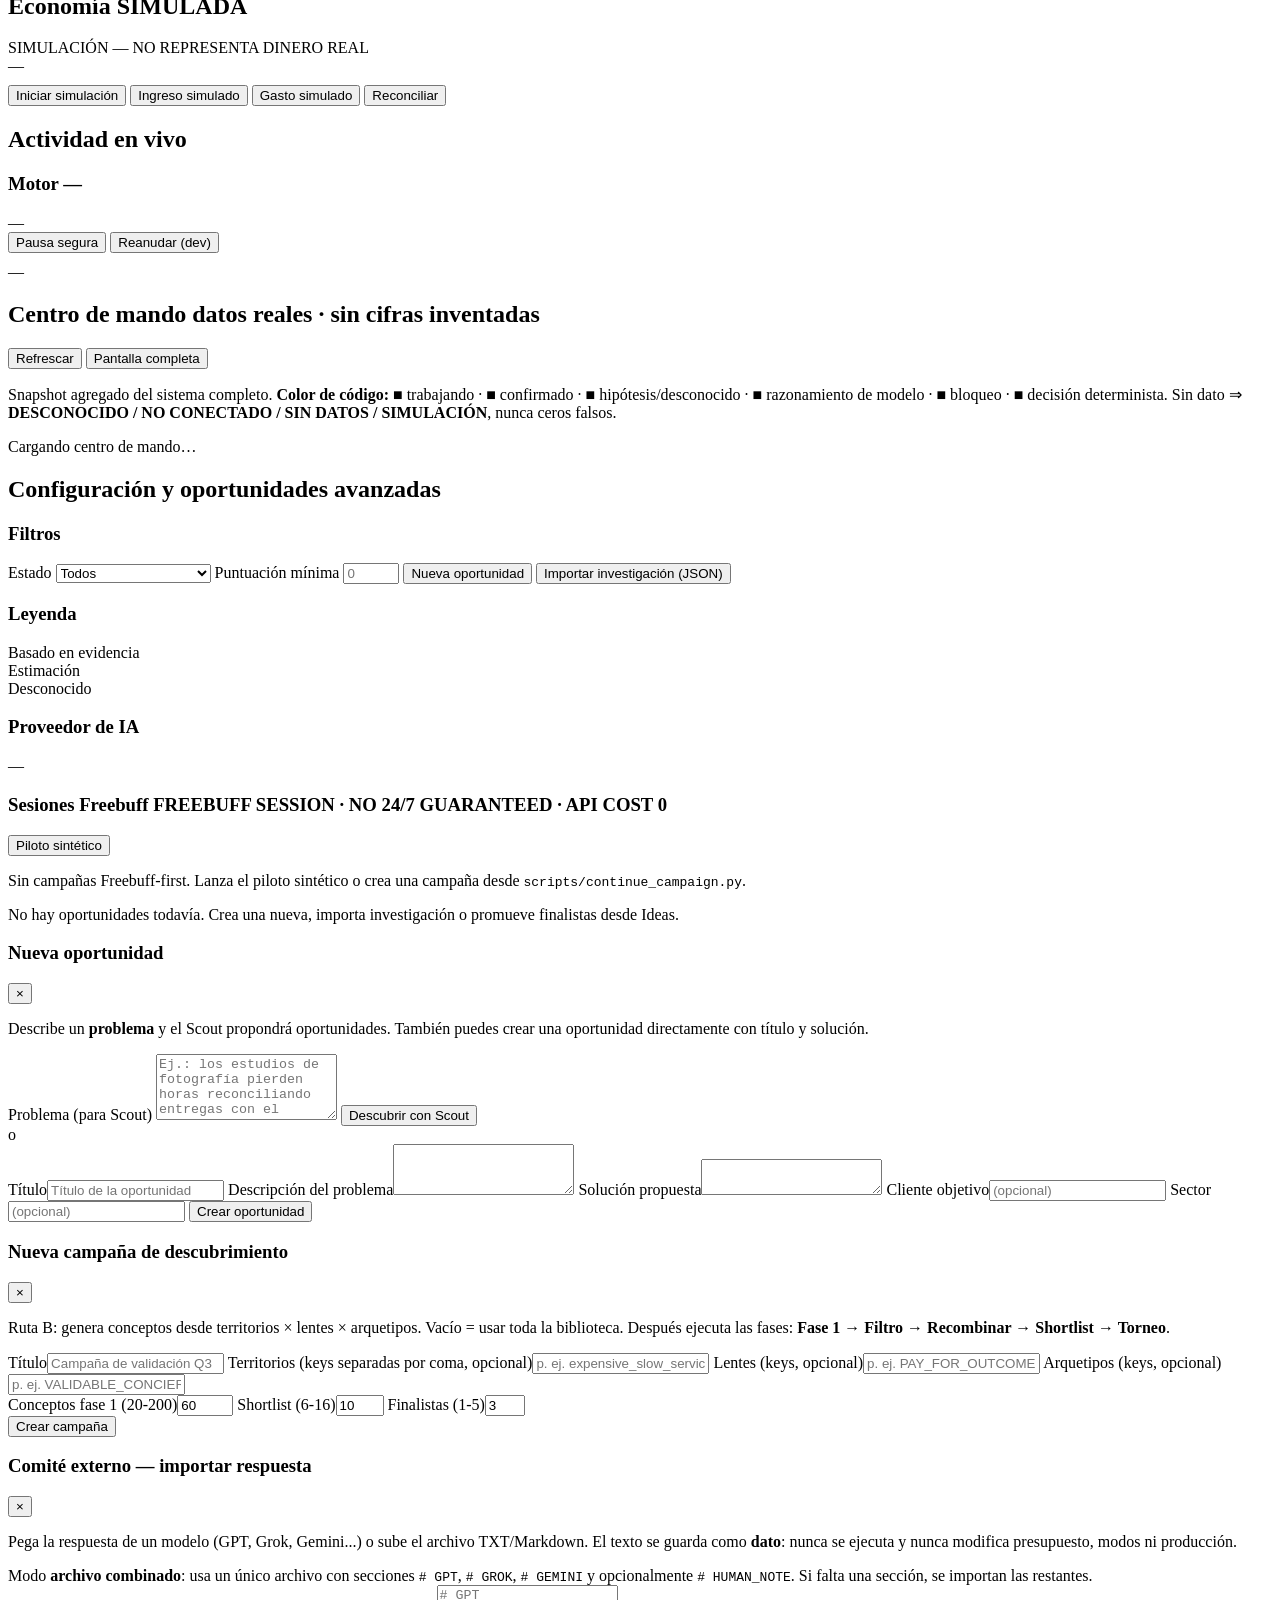
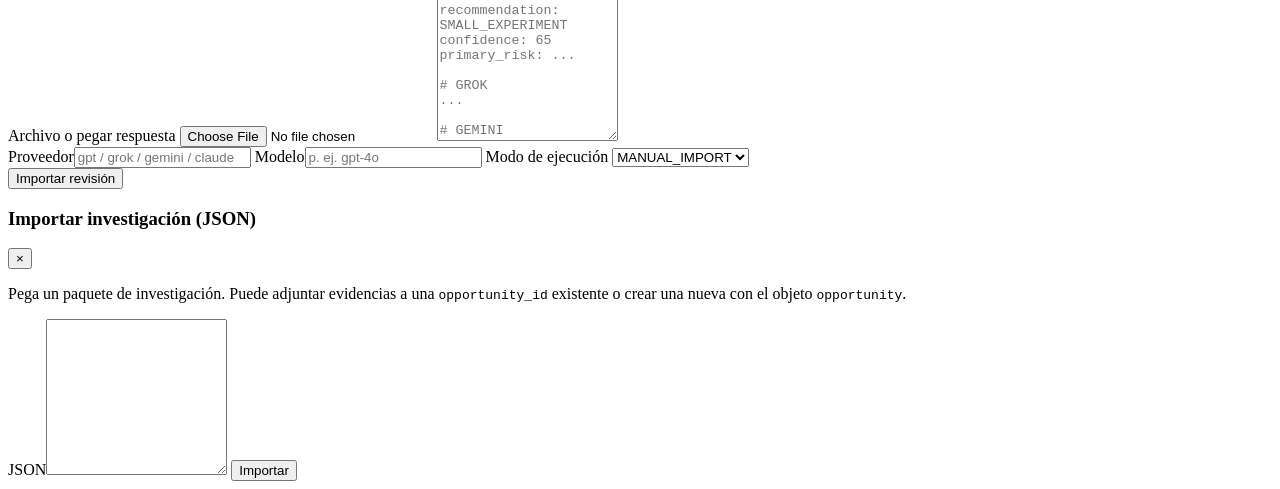
==== commit 8528e0ac: "Iteración 022: One-Click Owner Activation — demo corregido y activación comercial con un clic (v0.21" ====
--- a/frontend/index.html
+++ b/frontend/index.html
@@ -1,5 +1,5 @@
 <!doctype html>
-<html lang="es" data-wawa-version="0.20.0" data-iteration="021" data-build="021-commercial-activation">
+<html lang="es" data-wawa-version="0.21.0" data-iteration="022" data-build="022-one-click-activation">
   <head>
     <meta charset="utf-8" />
     <meta name="viewport" content="width=device-width, initial-scale=1" />
@@ -20,7 +20,7 @@
         </div>
       </div>
       <div class="topbar-right">
-        <span id="wawa-version" class="chip chip-neutral" title="Versión de esta interfaz">v0.20.0</span>
+        <span id="wawa-version" class="chip chip-neutral" title="Versión de esta interfaz">v0.21.0</span>
         <div id="budget-chip" class="chip chip-neutral" title="Estado del BudgetGuard">—</div>
       </div>
     </header>
@@ -28,10 +28,10 @@
     <!-- Diagnóstico visible (iteración 012): versiones y estado de JS. -->
     <div class="diag" id="diag">
       Backend: <span id="diag-backend">—</span>
-      · Frontend: <span id="diag-frontend">v0.20.0</span>
-      · Iteración: <span id="diag-iter">021</span>
+      · Frontend: <span id="diag-frontend">v0.21.0</span>
+      · Iteración: <span id="diag-iter">022</span>
       · JavaScript: <span id="diag-js">cargando…</span>
-      · Paquete: <span id="diag-package">014-e2e-flow</span>
+      · Paquete: <span id="diag-package">022-one-click-activation</span>
     </div>
 
     <!-- Navegación principal: HTML estático, visible sin JavaScript. -->
@@ -45,6 +45,7 @@
       <a href="#economy" data-view="economy" class="nav-link">Economía</a>
       <a href="#activity" data-view="activity" class="nav-link">Actividad</a>
       <a href="#command" data-view="command" class="nav-link">Centro de mando <span id="cmd-badge" class="badge">0</span></a>
+      <a href="/candidates" class="nav-link" target="_blank" rel="noopener">Candidatas</a>
       <a href="/mission-control" class="nav-link" target="_blank" rel="noopener">Mission Control</a>
       <a href="/agents-viz" class="nav-link" target="_blank" rel="noopener">Sistema Solar</a>
       <a href="#config" data-view="config" class="nav-link">Configuración <span id="count-badge" class="badge">0</span></a>
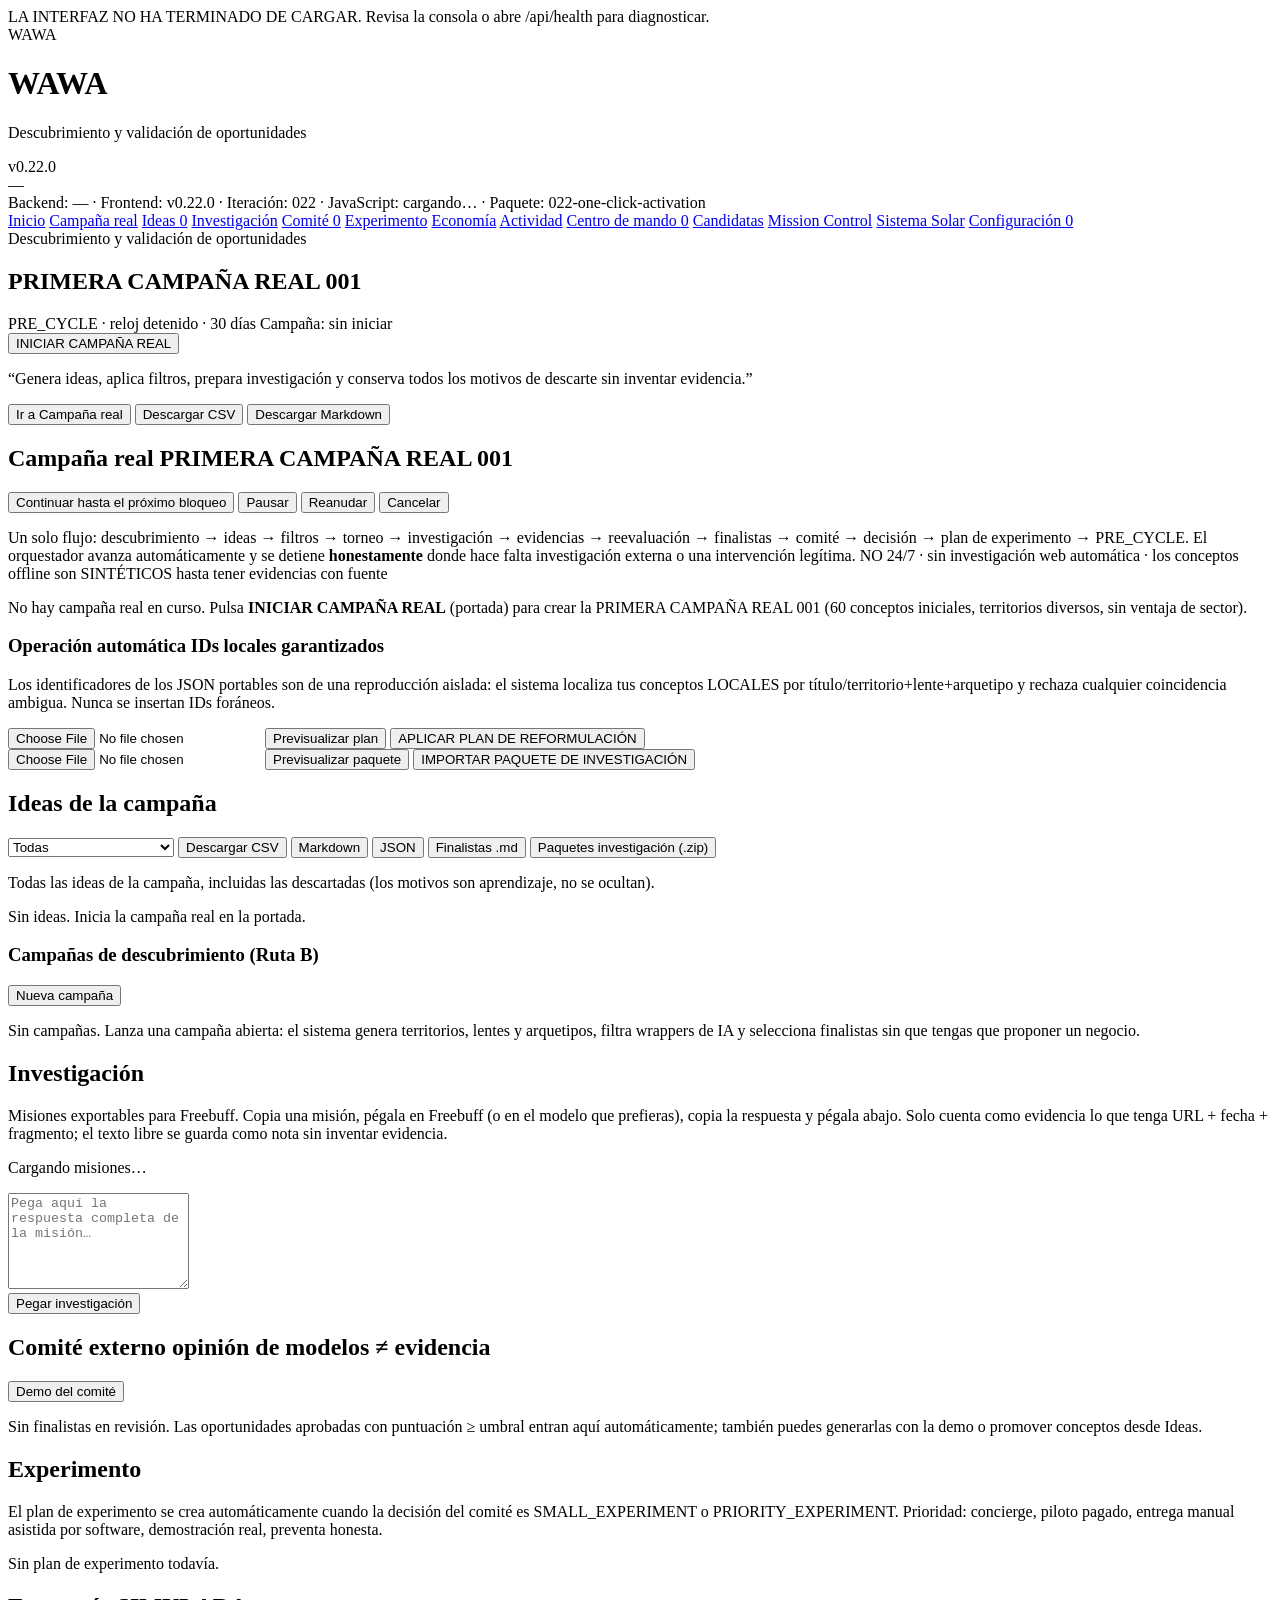
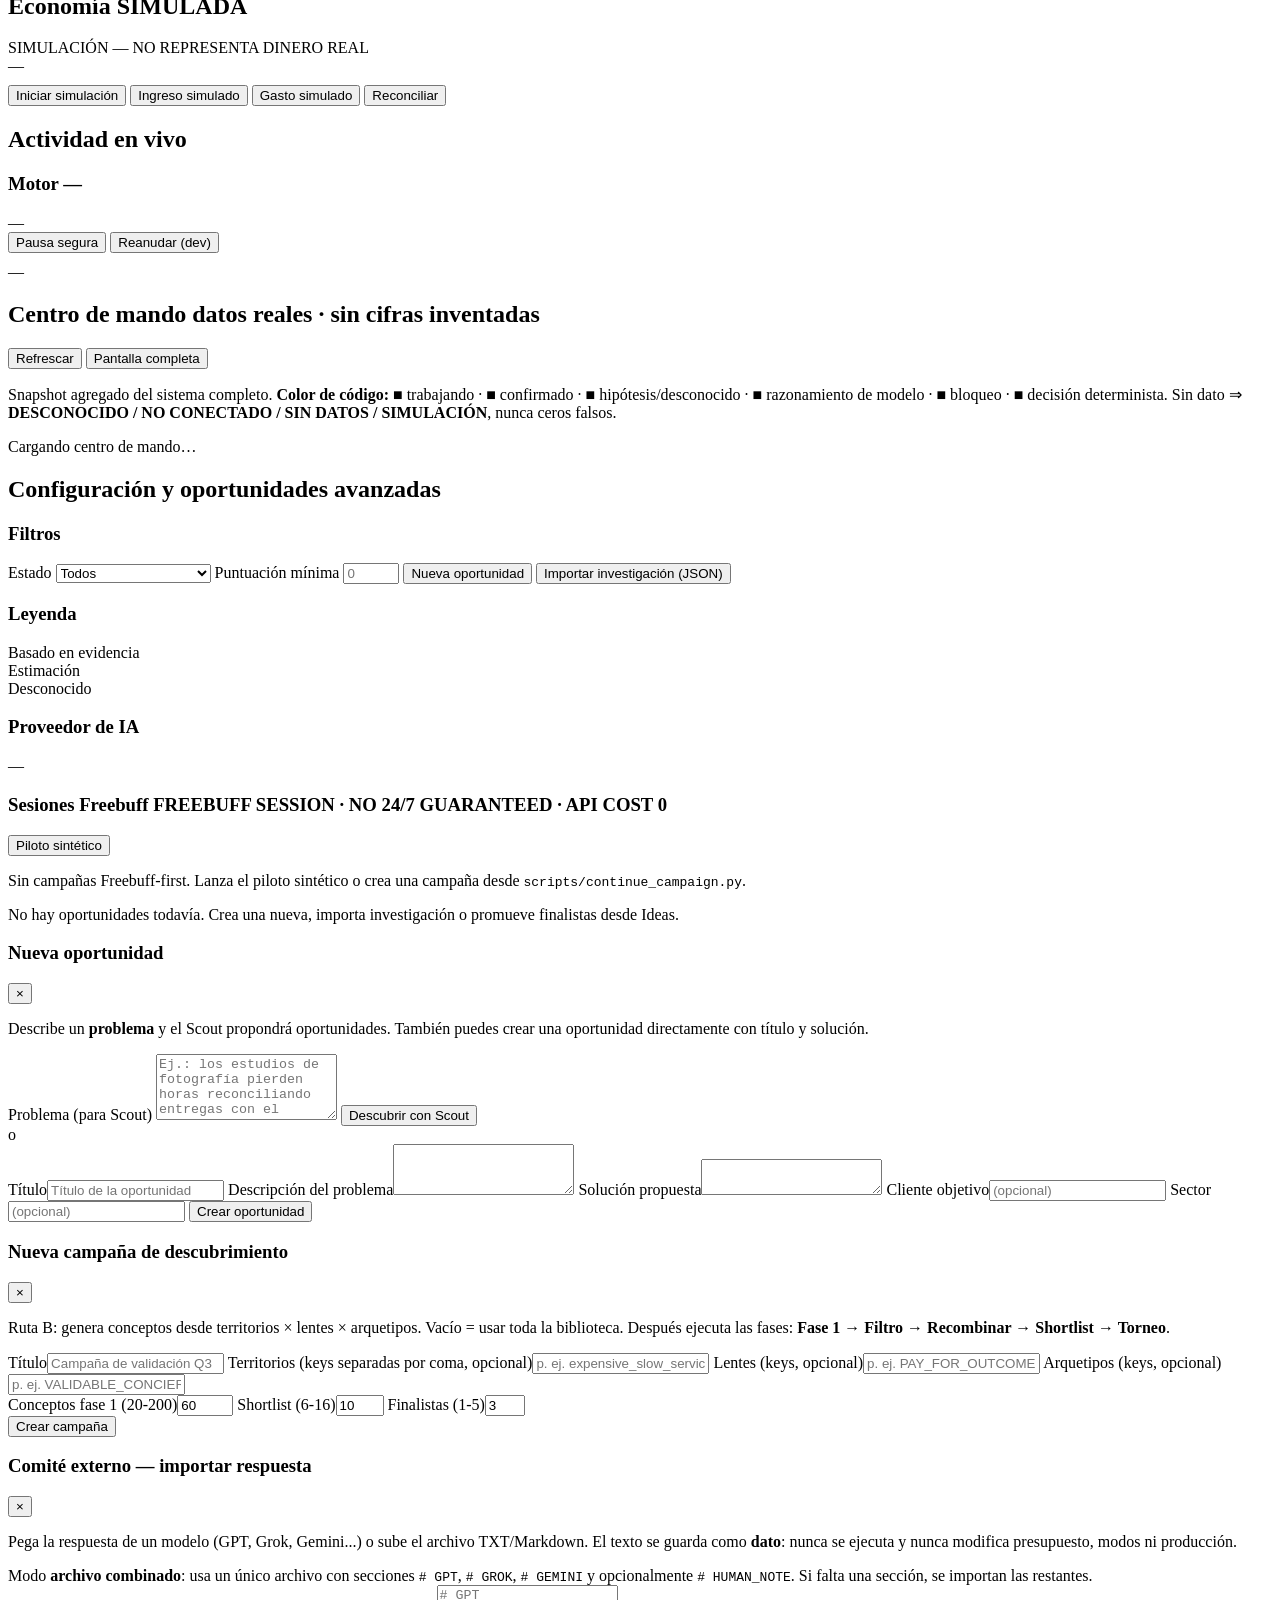
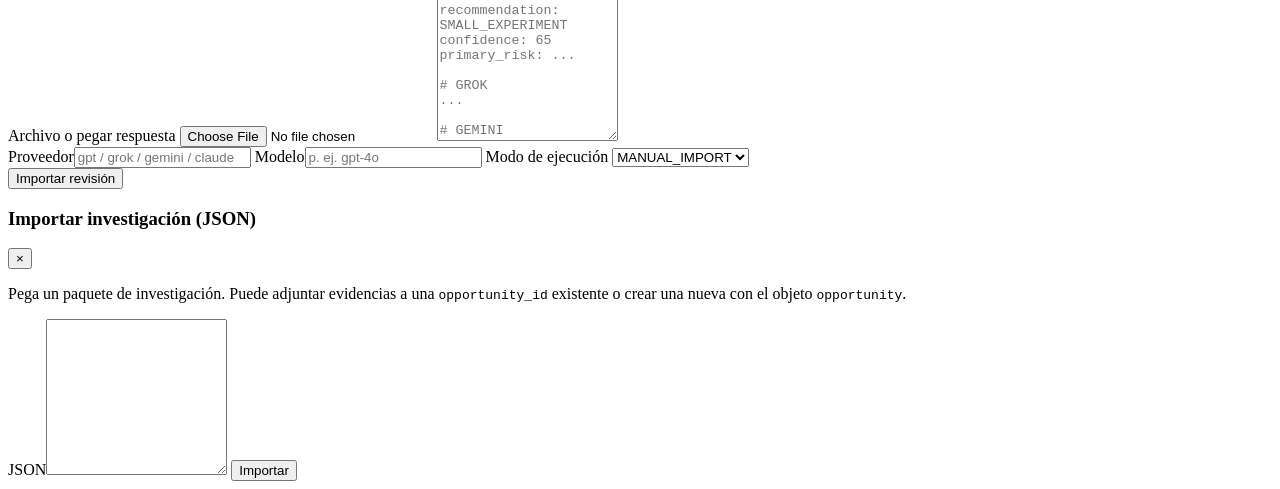
==== commit c08e9821: "Iteración 023: recuperar síntesis del comité sin bloqueos\n\n🤖 Generated with Codebuff\nCo-Authored-" ====
--- a/frontend/index.html
+++ b/frontend/index.html
@@ -1,5 +1,5 @@
 <!doctype html>
-<html lang="es" data-wawa-version="0.21.0" data-iteration="022" data-build="022-one-click-activation">
+<html lang="es" data-wawa-version="0.22.0" data-iteration="023" data-build="023-committee-recovery">
   <head>
     <meta charset="utf-8" />
     <meta name="viewport" content="width=device-width, initial-scale=1" />
@@ -20,7 +20,7 @@
         </div>
       </div>
       <div class="topbar-right">
-        <span id="wawa-version" class="chip chip-neutral" title="Versión de esta interfaz">v0.21.0</span>
+        <span id="wawa-version" class="chip chip-neutral" title="Versión de esta interfaz">v0.22.0</span>
         <div id="budget-chip" class="chip chip-neutral" title="Estado del BudgetGuard">—</div>
       </div>
     </header>
@@ -28,7 +28,7 @@
     <!-- Diagnóstico visible (iteración 012): versiones y estado de JS. -->
     <div class="diag" id="diag">
       Backend: <span id="diag-backend">—</span>
-      · Frontend: <span id="diag-frontend">v0.21.0</span>
+      · Frontend: <span id="diag-frontend">v0.22.0</span>
       · Iteración: <span id="diag-iter">022</span>
       · JavaScript: <span id="diag-js">cargando…</span>
       · Paquete: <span id="diag-package">022-one-click-activation</span>
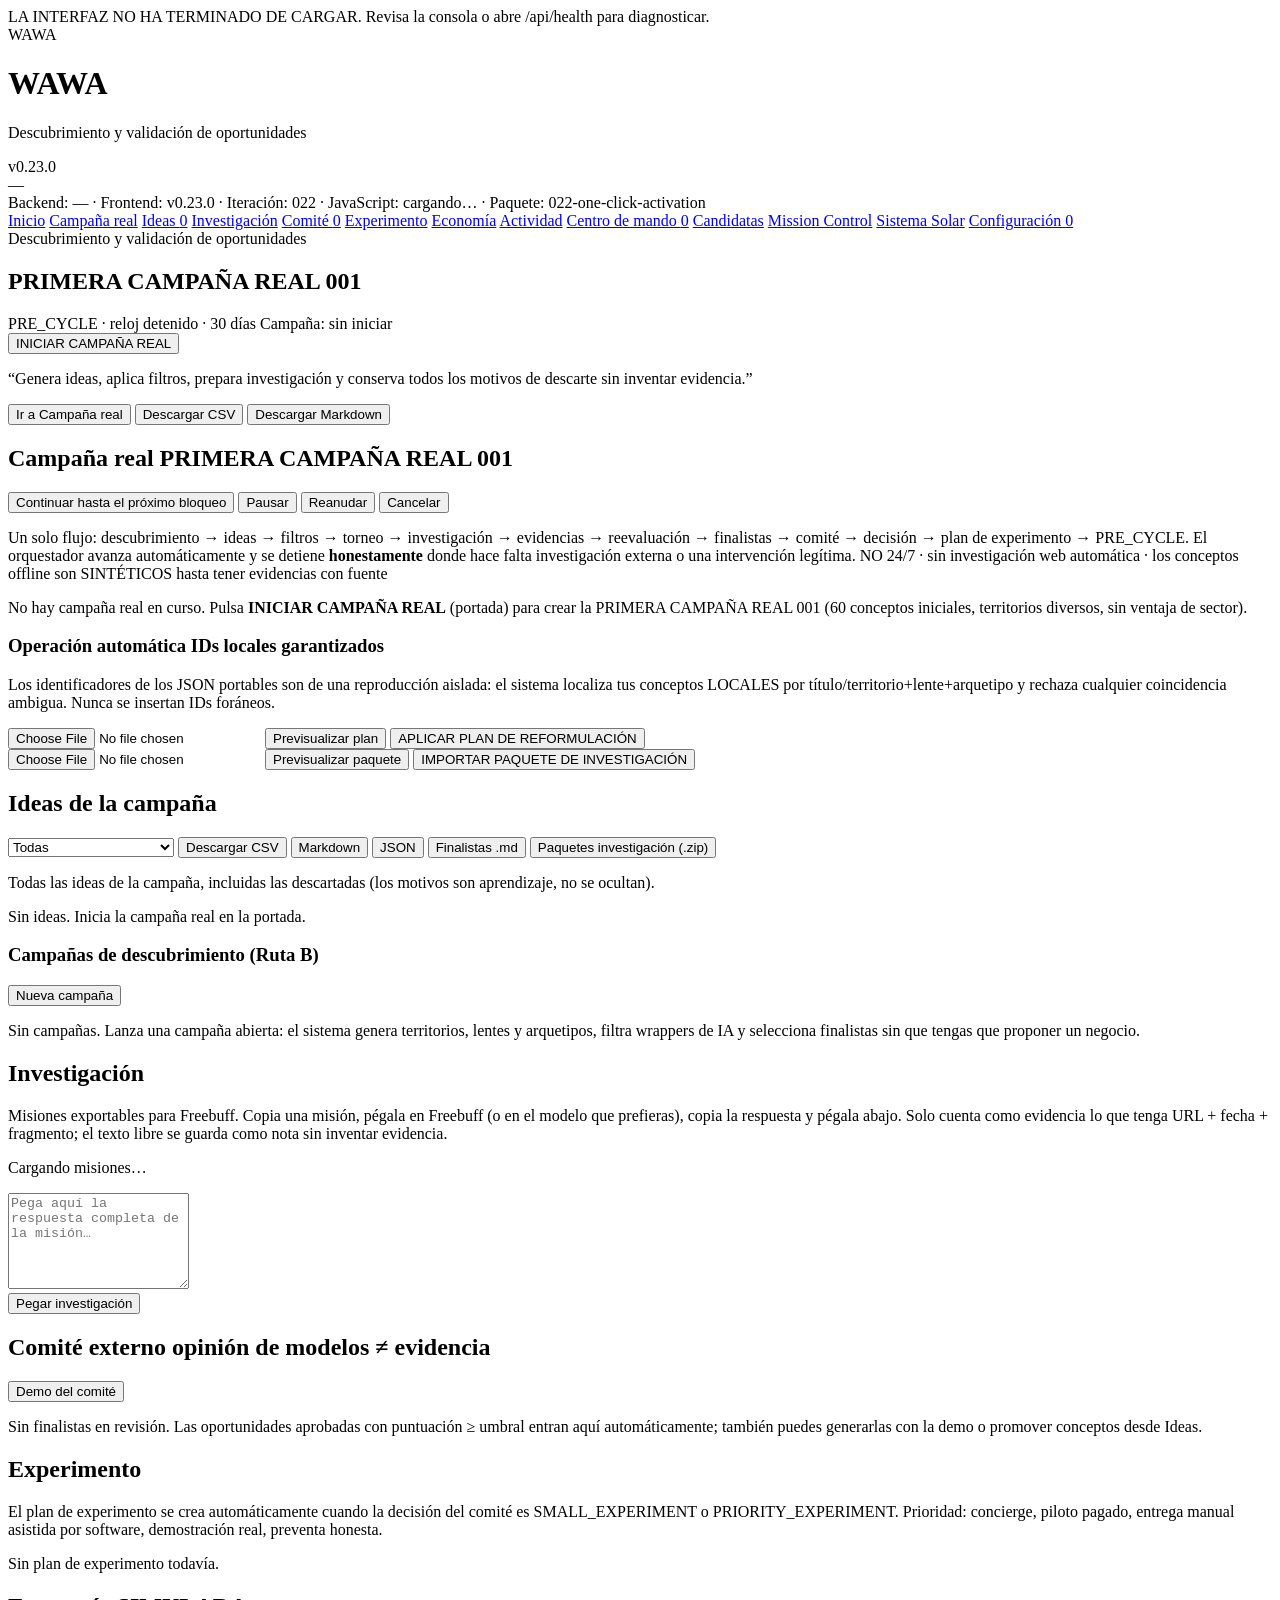
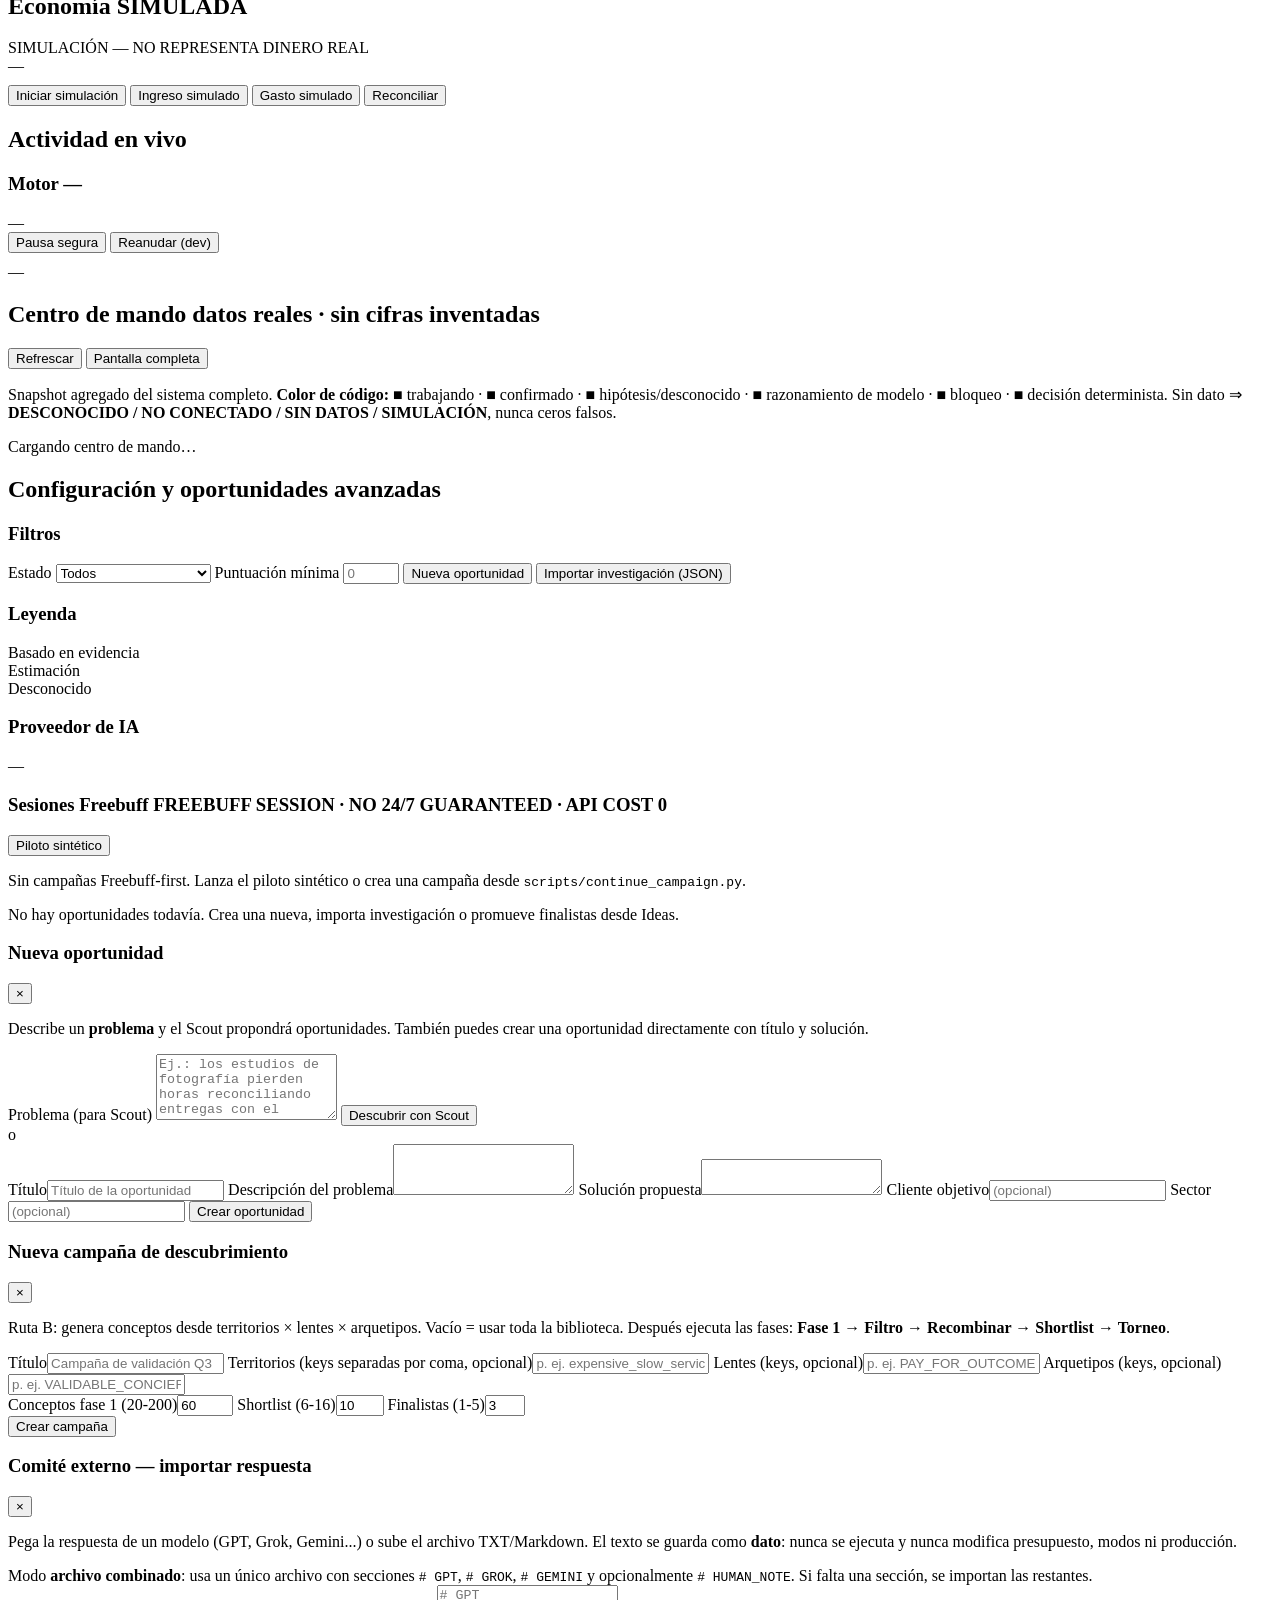
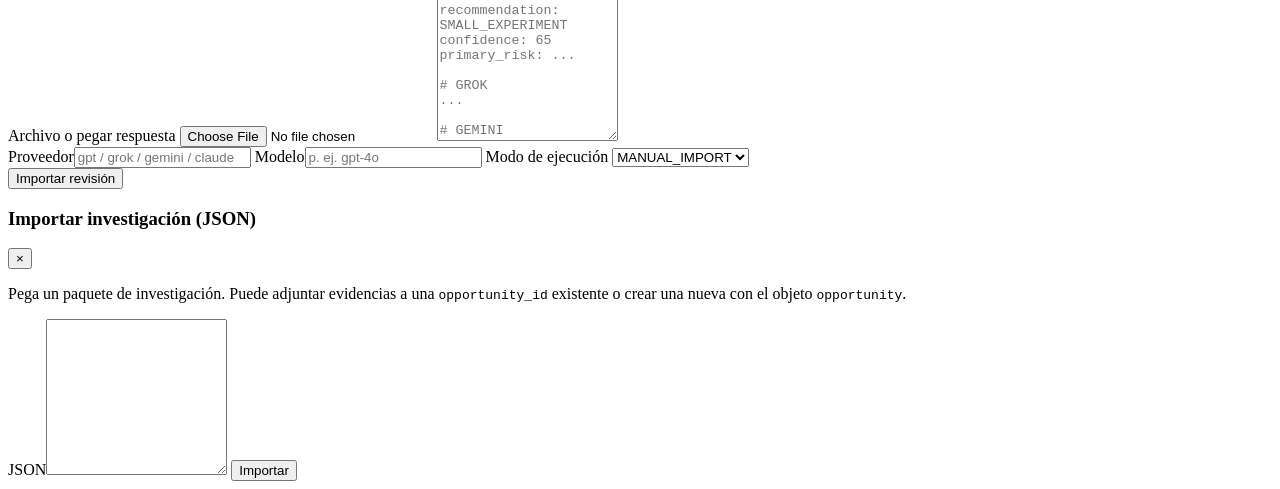
==== commit 23f3e2c8: "Iteración 024: Multi-Agent Ideation Arena + Solar System (v0.23.0) - Backend: Arena models, service " ====
--- a/frontend/index.html
+++ b/frontend/index.html
@@ -1,5 +1,5 @@
 <!doctype html>
-<html lang="es" data-wawa-version="0.22.0" data-iteration="023" data-build="023-committee-recovery">
+<html lang="es" data-wawa-version="0.23.0" data-iteration="024" data-build="024-arena">
   <head>
     <meta charset="utf-8" />
     <meta name="viewport" content="width=device-width, initial-scale=1" />
@@ -20,7 +20,7 @@
         </div>
       </div>
       <div class="topbar-right">
-        <span id="wawa-version" class="chip chip-neutral" title="Versión de esta interfaz">v0.22.0</span>
+        <span id="wawa-version" class="chip chip-neutral" title="Versión de esta interfaz">v0.23.0</span>
         <div id="budget-chip" class="chip chip-neutral" title="Estado del BudgetGuard">—</div>
       </div>
     </header>
@@ -28,7 +28,7 @@
     <!-- Diagnóstico visible (iteración 012): versiones y estado de JS. -->
     <div class="diag" id="diag">
       Backend: <span id="diag-backend">—</span>
-      · Frontend: <span id="diag-frontend">v0.22.0</span>
+      · Frontend: <span id="diag-frontend">v0.23.0</span>
       · Iteración: <span id="diag-iter">022</span>
       · JavaScript: <span id="diag-js">cargando…</span>
       · Paquete: <span id="diag-package">022-one-click-activation</span>
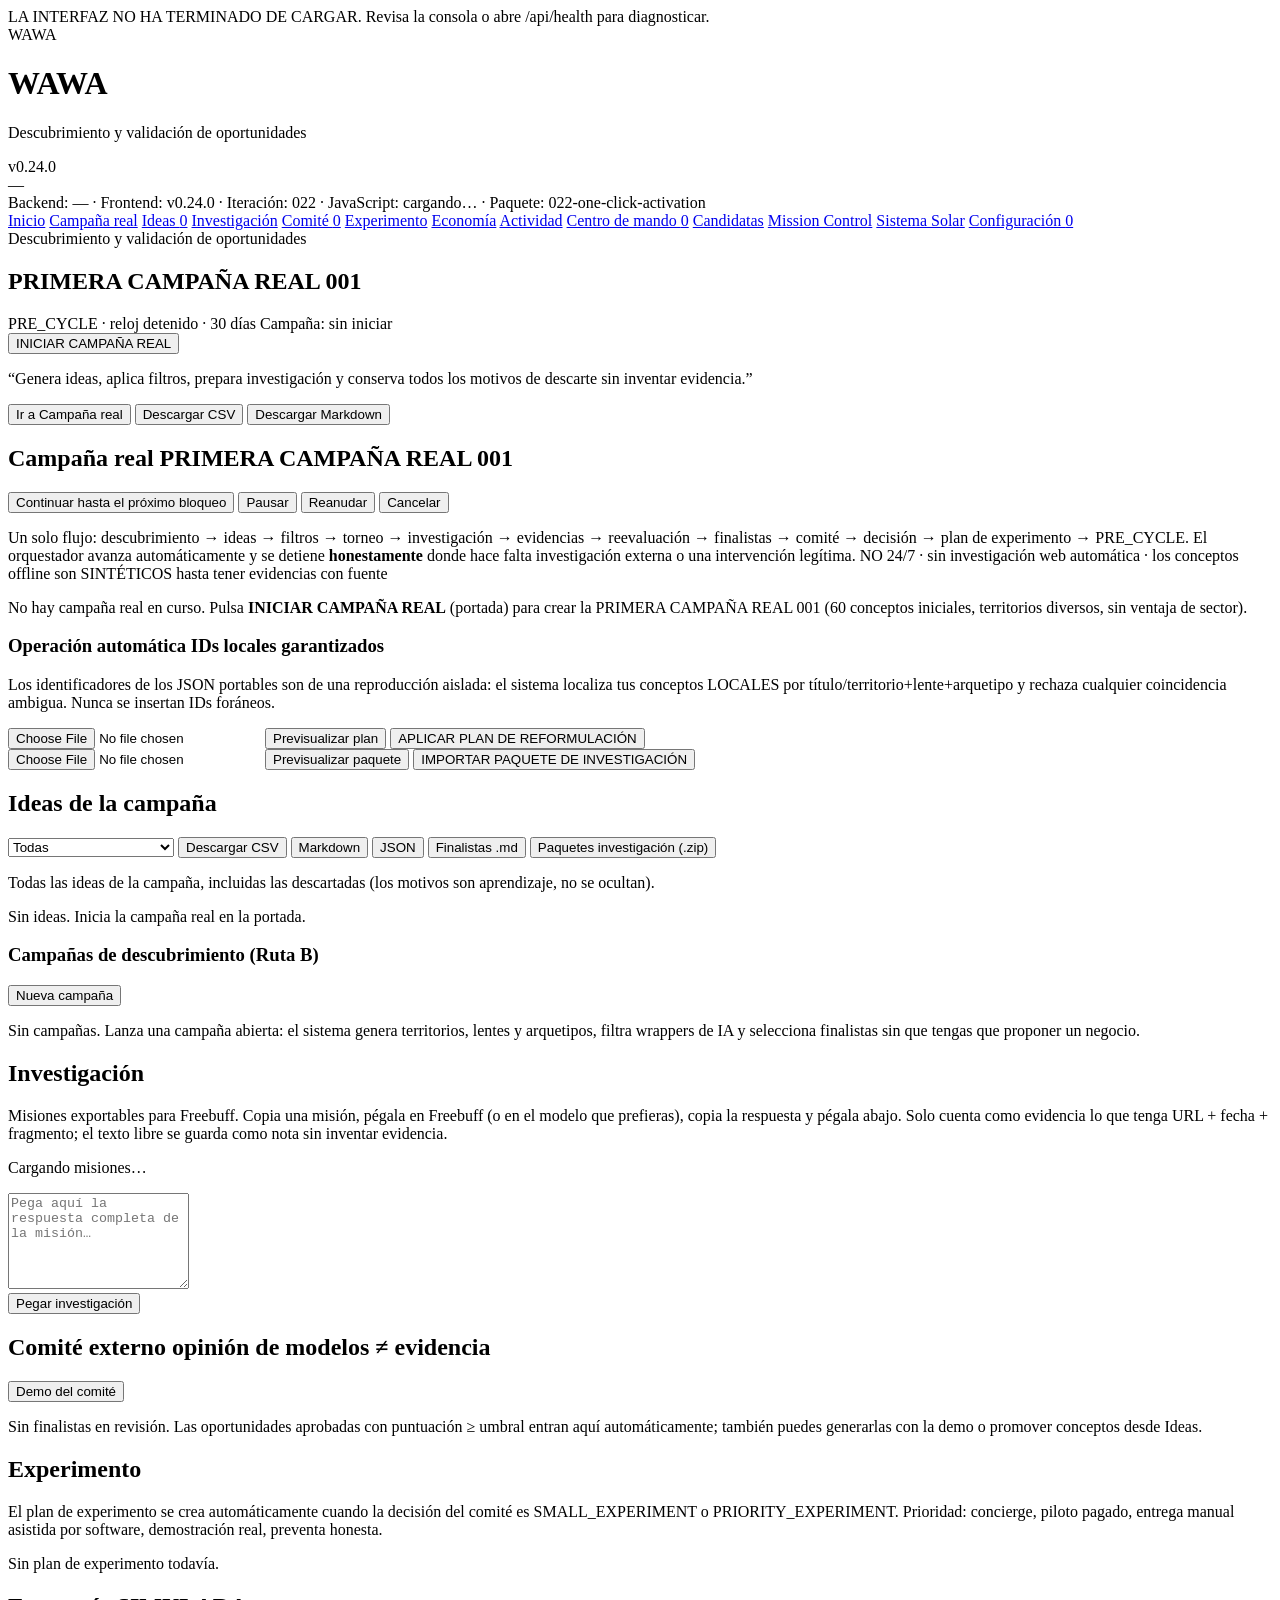
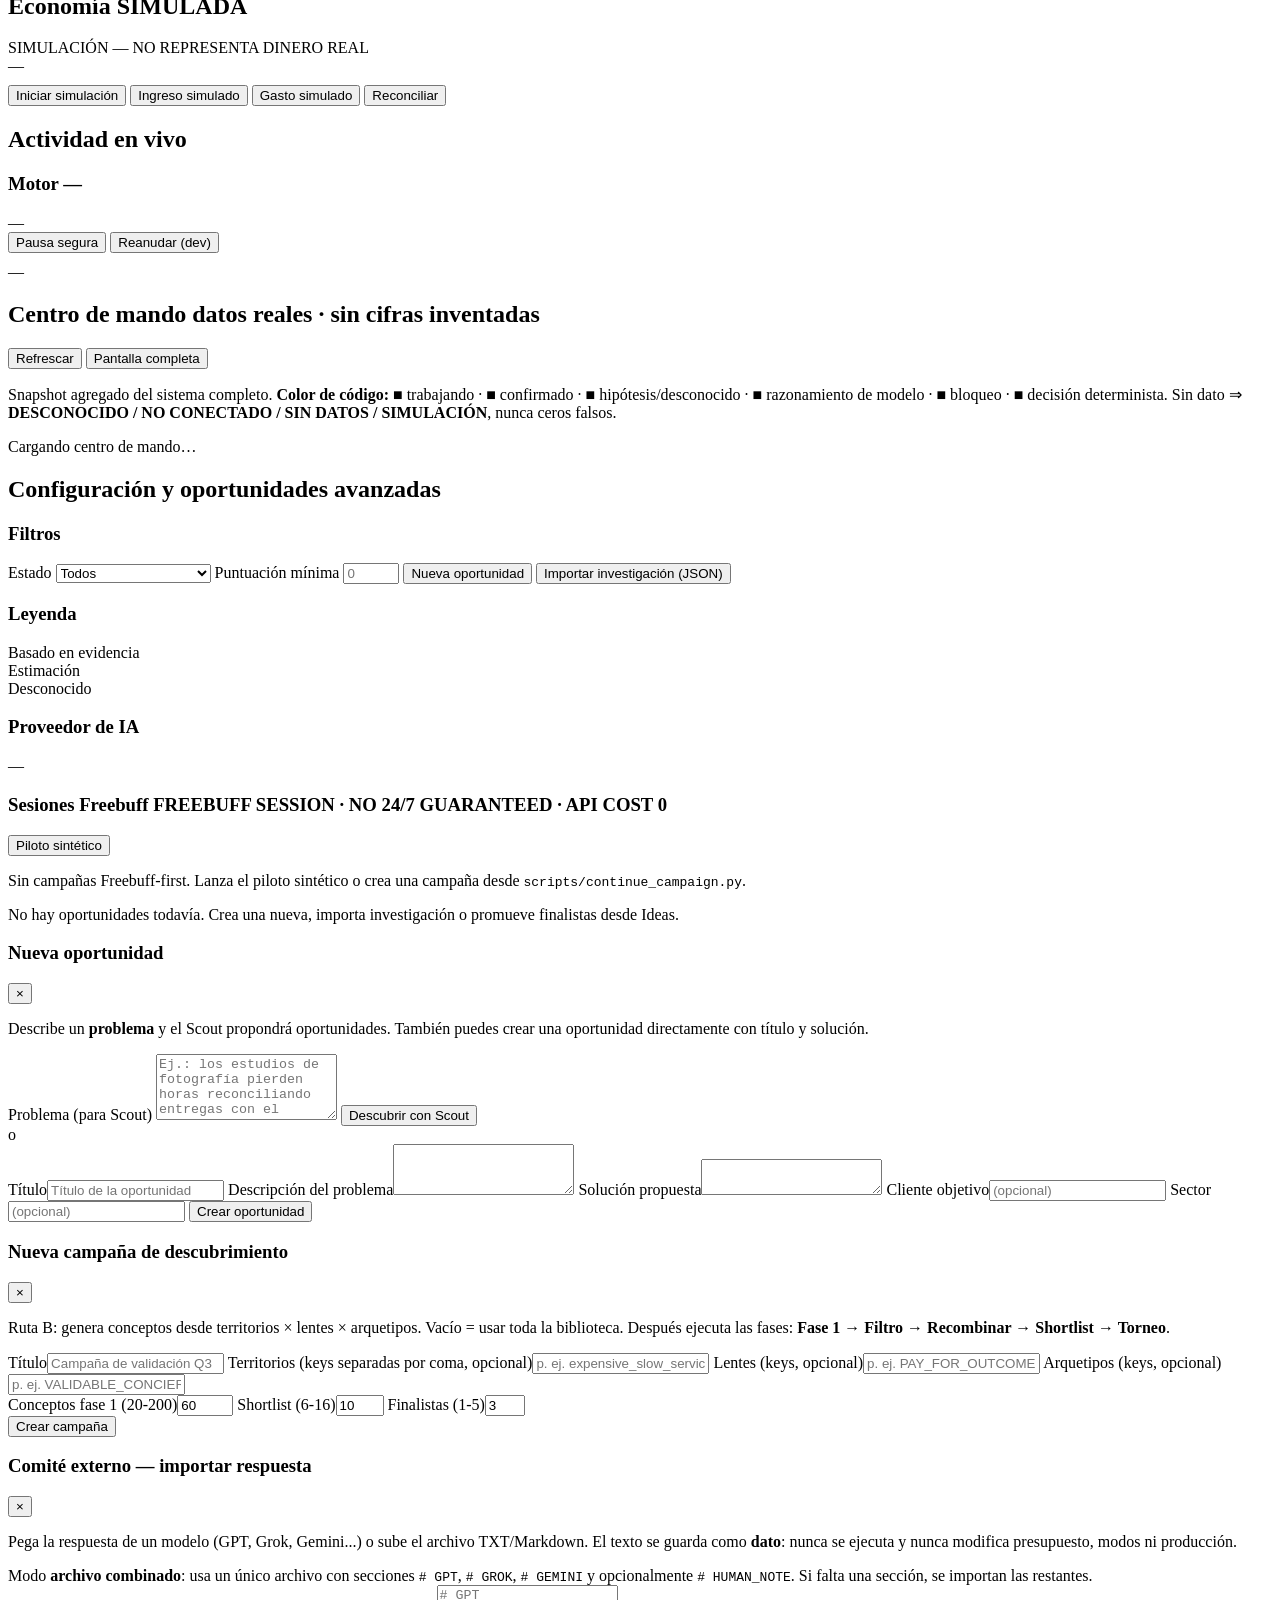
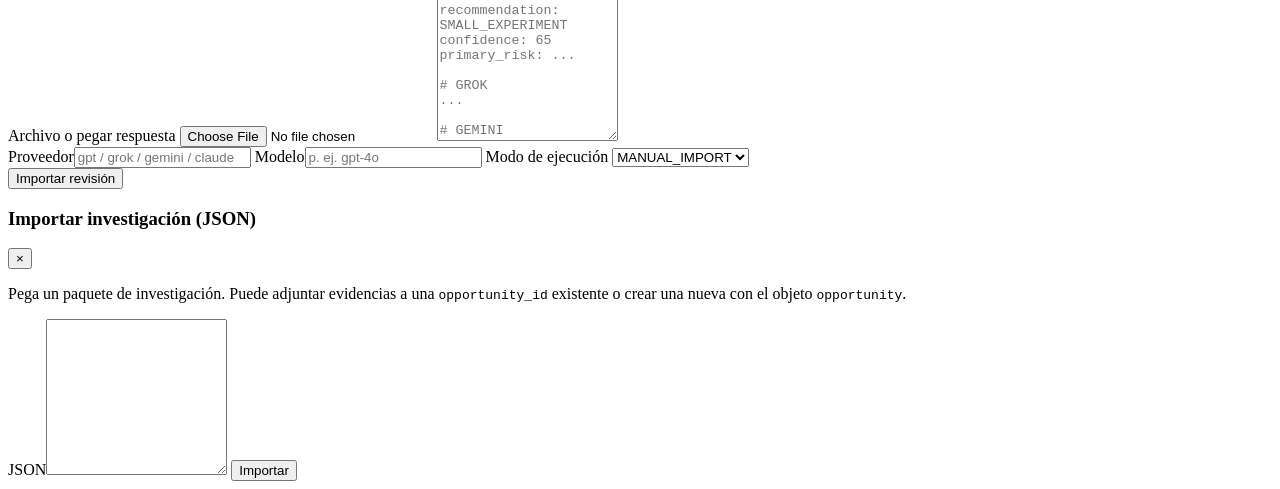
==== commit c2dc54a1: "Iteración 025: Autonomous 24/7 OmniRoute Runtime (v0.24.0) Implementa el runtime autónomo completo: " ====
--- a/frontend/index.html
+++ b/frontend/index.html
@@ -1,5 +1,5 @@
 <!doctype html>
-<html lang="es" data-wawa-version="0.23.0" data-iteration="024" data-build="024-arena">
+<html lang="es" data-wawa-version="0.24.0" data-iteration="025" data-build="025-autonomous-24-7">
   <head>
     <meta charset="utf-8" />
     <meta name="viewport" content="width=device-width, initial-scale=1" />
@@ -20,7 +20,7 @@
         </div>
       </div>
       <div class="topbar-right">
-        <span id="wawa-version" class="chip chip-neutral" title="Versión de esta interfaz">v0.23.0</span>
+        <span id="wawa-version" class="chip chip-neutral" title="Versión de esta interfaz">v0.24.0</span>
         <div id="budget-chip" class="chip chip-neutral" title="Estado del BudgetGuard">—</div>
       </div>
     </header>
@@ -28,7 +28,7 @@
     <!-- Diagnóstico visible (iteración 012): versiones y estado de JS. -->
     <div class="diag" id="diag">
       Backend: <span id="diag-backend">—</span>
-      · Frontend: <span id="diag-frontend">v0.23.0</span>
+      · Frontend: <span id="diag-frontend">v0.24.0</span>
       · Iteración: <span id="diag-iter">022</span>
       · JavaScript: <span id="diag-js">cargando…</span>
       · Paquete: <span id="diag-package">022-one-click-activation</span>
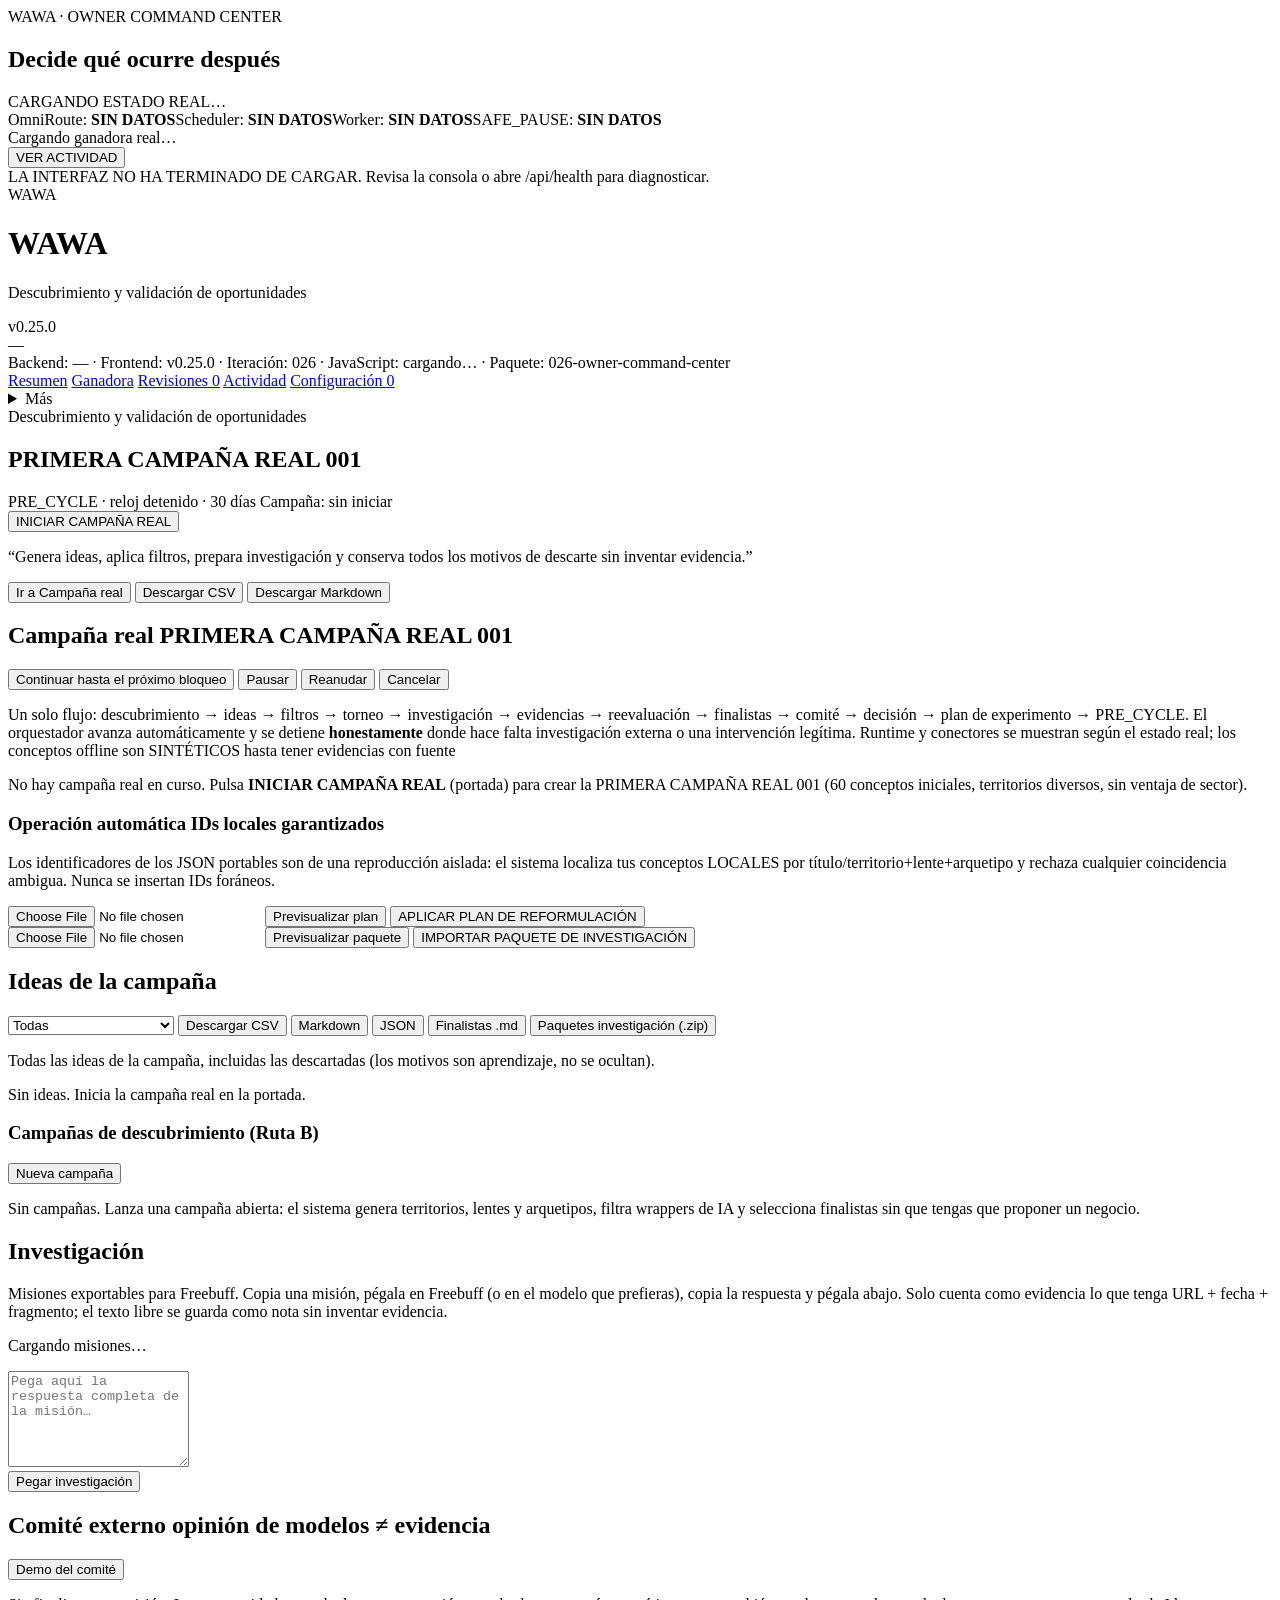
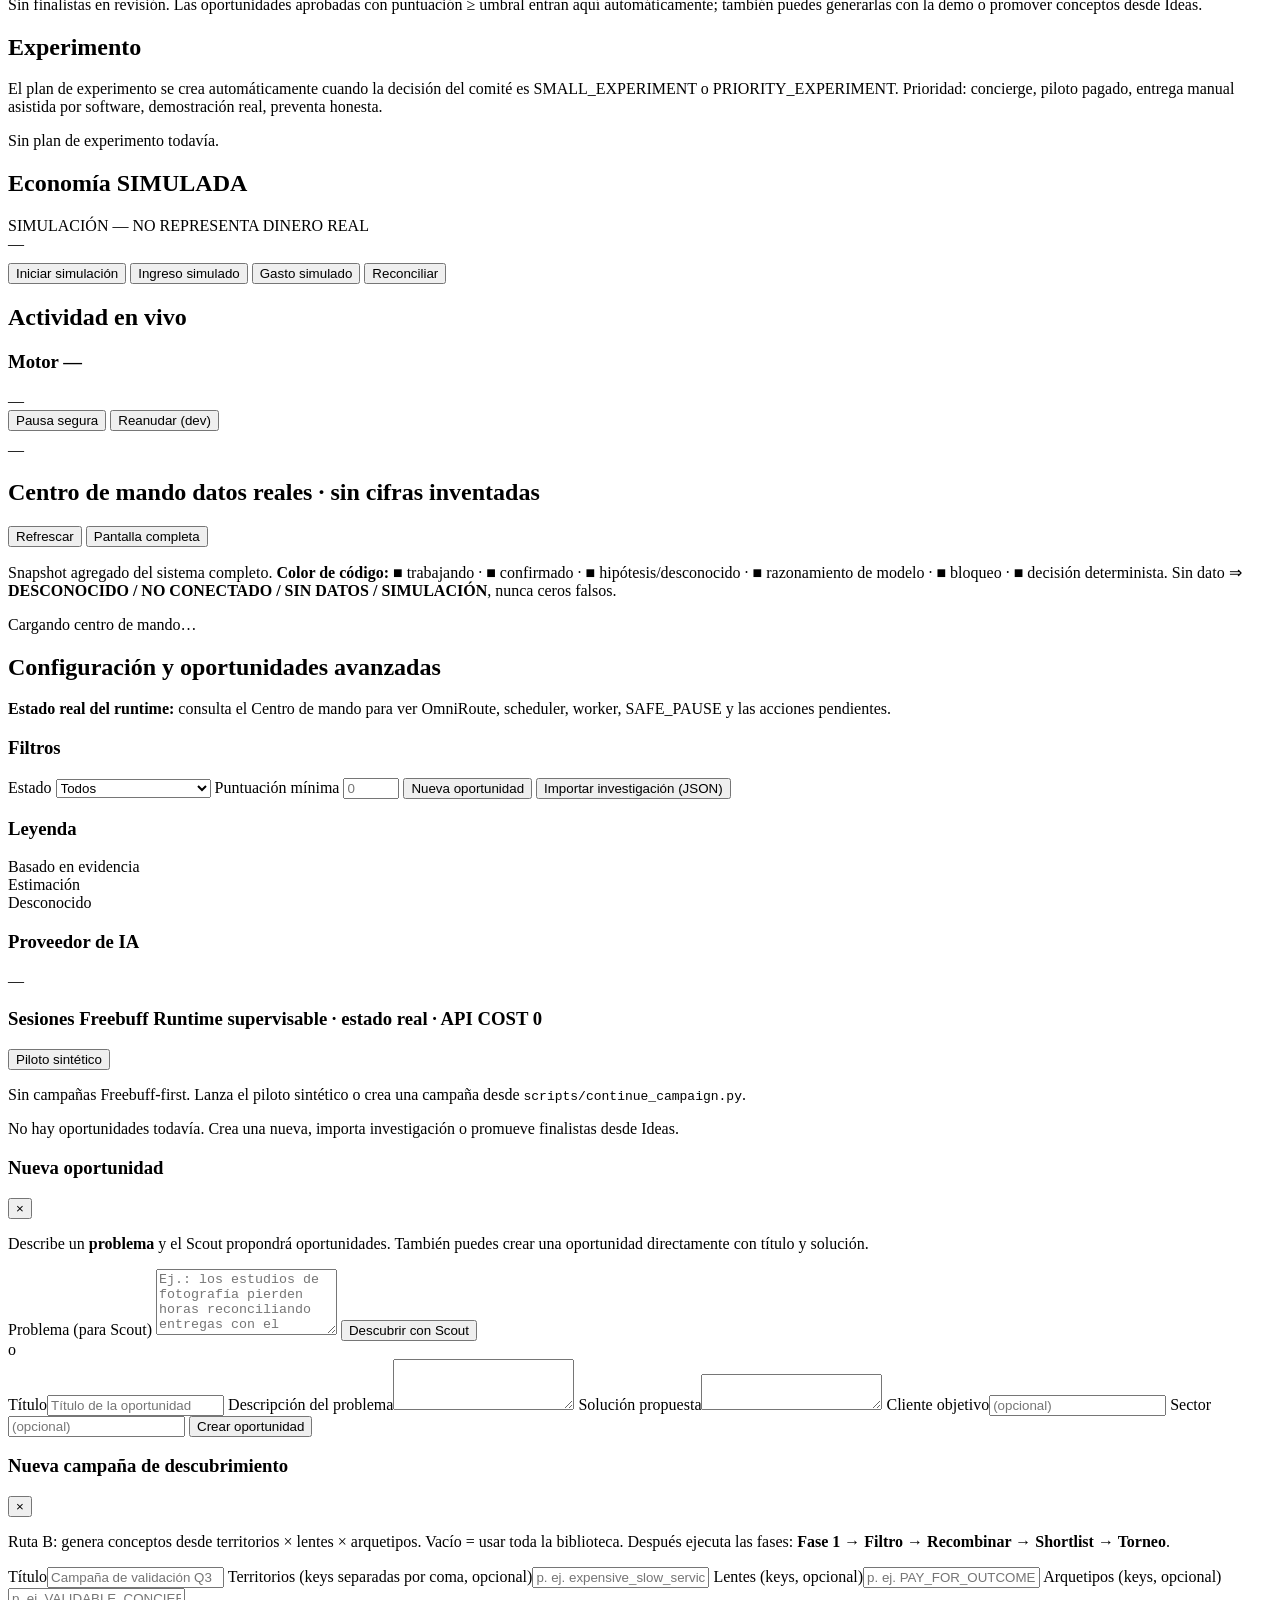
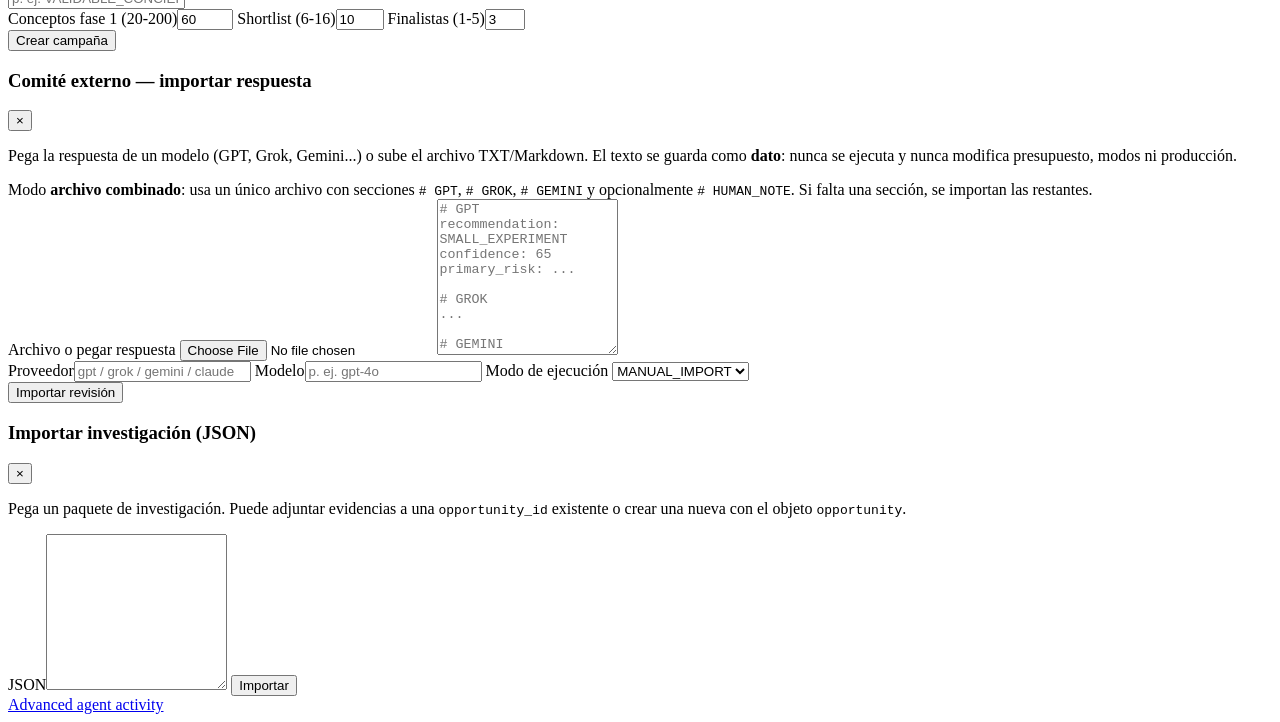
==== commit 902d002c: "Iteración 026: Owner Command Center y revisiones universales" ====
--- a/frontend/index.html
+++ b/frontend/index.html
@@ -1,5 +1,5 @@
 <!doctype html>
-<html lang="es" data-wawa-version="0.24.0" data-iteration="025" data-build="025-autonomous-24-7">
+<html lang="es" data-wawa-version="0.25.0" data-iteration="026" data-build="026-owner-command-center">
   <head>
     <meta charset="utf-8" />
     <meta name="viewport" content="width=device-width, initial-scale=1" />
@@ -8,6 +8,12 @@
     <link rel="stylesheet" href="/styles.css?v=0120" />
   </head>
   <body>
+    <section id="owner-command" class="owner-command" aria-label="Centro de mando del propietario">
+      <div class="owner-head"><div><span class="owner-kicker">WAWA · OWNER COMMAND CENTER</span><h2>Decide qué ocurre después</h2></div><span id="owner-global-status" class="owner-status">CARGANDO ESTADO REAL…</span></div>
+      <div class="owner-system" id="owner-system"><span>OmniRoute: <b id="owner-omni">SIN DATOS</b></span><span>Scheduler: <b id="owner-scheduler">SIN DATOS</b></span><span>Worker: <b id="owner-worker">SIN DATOS</b></span><span>SAFE_PAUSE: <b id="owner-pause">SIN DATOS</b></span></div>
+      <div id="owner-winner" class="owner-winner"><div class="owner-empty">Cargando ganadora real…</div></div>
+      <button id="owner-primary-action" class="btn btn-primary owner-action">VER ACTIVIDAD</button>
+    </section>
     <!-- Franja roja base: visible si app.js no termina de cargar (CSS puro). -->
     <div id="js-fail" class="js-fail">LA INTERFAZ NO HA TERMINADO DE CARGAR. Revisa la consola o abre /api/health para diagnosticar.</div>
 
@@ -20,7 +26,7 @@
         </div>
       </div>
       <div class="topbar-right">
-        <span id="wawa-version" class="chip chip-neutral" title="Versión de esta interfaz">v0.24.0</span>
+        <span id="wawa-version" class="chip chip-neutral" title="Versión de esta interfaz">v0.25.0</span>
         <div id="budget-chip" class="chip chip-neutral" title="Estado del BudgetGuard">—</div>
       </div>
     </header>
@@ -28,27 +34,29 @@
     <!-- Diagnóstico visible (iteración 012): versiones y estado de JS. -->
     <div class="diag" id="diag">
       Backend: <span id="diag-backend">—</span>
-      · Frontend: <span id="diag-frontend">v0.24.0</span>
-      · Iteración: <span id="diag-iter">022</span>
+      · Frontend: <span id="diag-frontend">v0.25.0</span>
+      · Iteración: <span id="diag-iter">026</span>
       · JavaScript: <span id="diag-js">cargando…</span>
-      · Paquete: <span id="diag-package">022-one-click-activation</span>
+      · Paquete: <span id="diag-package">026-owner-command-center</span>
     </div>
 
     <!-- Navegación principal: HTML estático, visible sin JavaScript. -->
     <nav class="main-nav" id="main-nav">
-      <a href="#home" data-view="home" class="nav-link active">Inicio</a>
-      <a href="#campaign" data-view="campaign" class="nav-link">Campaña real</a>
-      <a href="#ideas" data-view="ideas" class="nav-link">Ideas <span id="ideas-badge" class="badge">0</span></a>
-      <a href="#research" data-view="research" class="nav-link">Investigación</a>
-      <a href="#committee" data-view="committee" class="nav-link">Comité <span id="rev-badge" class="badge">0</span></a>
-      <a href="#experiment" data-view="experiment" class="nav-link">Experimento</a>
-      <a href="#economy" data-view="economy" class="nav-link">Economía</a>
+      <a href="#home" data-view="home" class="nav-link active">Resumen</a>
+      <a href="/candidates" class="nav-link">Ganadora</a>
+      <a href="#committee" data-view="committee" class="nav-link">Revisiones <span id="rev-badge" class="badge">0</span></a>
       <a href="#activity" data-view="activity" class="nav-link">Actividad</a>
-      <a href="#command" data-view="command" class="nav-link">Centro de mando <span id="cmd-badge" class="badge">0</span></a>
-      <a href="/candidates" class="nav-link" target="_blank" rel="noopener">Candidatas</a>
-      <a href="/mission-control" class="nav-link" target="_blank" rel="noopener">Mission Control</a>
-      <a href="/agents-viz" class="nav-link" target="_blank" rel="noopener">Sistema Solar</a>
       <a href="#config" data-view="config" class="nav-link">Configuración <span id="count-badge" class="badge">0</span></a>
+      <details class="nav-more"><summary>Más</summary><div class="nav-more-menu">
+        <a href="#campaign" data-view="campaign" class="nav-link">Campaña real</a>
+        <a href="#ideas" data-view="ideas" class="nav-link">Ideas <span id="ideas-badge" class="badge">0</span></a>
+        <a href="#research" data-view="research" class="nav-link">Investigación</a>
+        <a href="#experiment" data-view="experiment" class="nav-link">Experimento</a>
+        <a href="#economy" data-view="economy" class="nav-link">Economía</a>
+        <a href="#command" data-view="command" class="nav-link">Mission Control <span id="cmd-badge" class="badge">0</span></a>
+        <a href="/arena" class="nav-link">Arena avanzada</a>
+        <a href="/mission-control" class="nav-link">Sistema Solar</a>
+      </div></details>
     </nav>
 
     <main class="app">
@@ -82,7 +90,7 @@
             <button id="btn-orc-cancel" class="btn btn-ghost btn-sm hidden">Cancelar</button>
           </div>
         </div>
-        <p class="hint">Un solo flujo: descubrimiento → ideas → filtros → torneo → investigación → evidencias → reevaluación → finalistas → comité → decisión → plan de experimento → PRE_CYCLE. El orquestador avanza automáticamente y se detiene <strong>honestamente</strong> donde hace falta investigación externa o una intervención legítima. <span class="tag tag-unverified">NO 24/7 · sin investigación web automática · los conceptos offline son SINTÉTICOS hasta tener evidencias con fuente</span></p>
+        <p class="hint">Un solo flujo: descubrimiento → ideas → filtros → torneo → investigación → evidencias → reevaluación → finalistas → comité → decisión → plan de experimento → PRE_CYCLE. El orquestador avanza automáticamente y se detiene <strong>honestamente</strong> donde hace falta investigación externa o una intervención legítima. <span class="tag tag-unverified">Runtime y conectores se muestran según el estado real; los conceptos offline son SINTÉTICOS hasta tener evidencias con fuente</span></p>
         <div id="orchestrator-panel" class="stack"></div>
         <div id="orchestrator-empty" class="empty hidden">
           <p>No hay campaña real en curso. Pulsa <strong>INICIAR CAMPAÑA REAL</strong> (portada) para crear la PRIMERA CAMPAÑA REAL 001 (60 conceptos iniciales, territorios diversos, sin ventaja de sector).</p>
@@ -220,6 +228,7 @@
       <section id="view-config" class="view hidden">
         <div class="view-head">
           <h2>Configuración y oportunidades avanzadas</h2>
+          <div class="card owner-advanced-note"><strong>Estado real del runtime:</strong> consulta el Centro de mando para ver OmniRoute, scheduler, worker, SAFE_PAUSE y las acciones pendientes.</div>
         </div>
         <div class="config-grid">
           <div class="card">
@@ -256,7 +265,7 @@
             <div id="providers-info">—</div>
           </div>
           <div class="card">
-            <h3>Sesiones Freebuff <span class="tag tag-unverified">FREEBUFF SESSION · NO 24/7 GUARANTEED · API COST 0</span></h3>
+            <h3>Sesiones Freebuff <span class="tag tag-unverified">Runtime supervisable · estado real · API COST 0</span></h3>
             <button id="btn-campaigns-demo" class="btn btn-ghost btn-sm" title="Crea el piloto SINTÉTICO FREEBUFF-FIRST PILOT 001">Piloto sintético</button>
             <div id="campaigns" class="stack" style="margin-top:10px"></div>
             <div id="campaigns-empty" class="empty hidden">
@@ -369,8 +378,11 @@
       </div>
     </noscript>
 
-    <script src="/app.js?v=0210"></script>
+    <script src="/app.js?v=0260"></script>
+    <script src="/owner.js?v=0260"></script>
     <script src="/ops17.js?v=0210"></script>
     <script src="/ops18.js?v=0210"></script>
+    <!-- Legacy route marker retained for backwards-compatible navigation. -->
+    <a class="sr-only" href="/agents-viz">Advanced agent activity</a>
   </body>
 </html>
